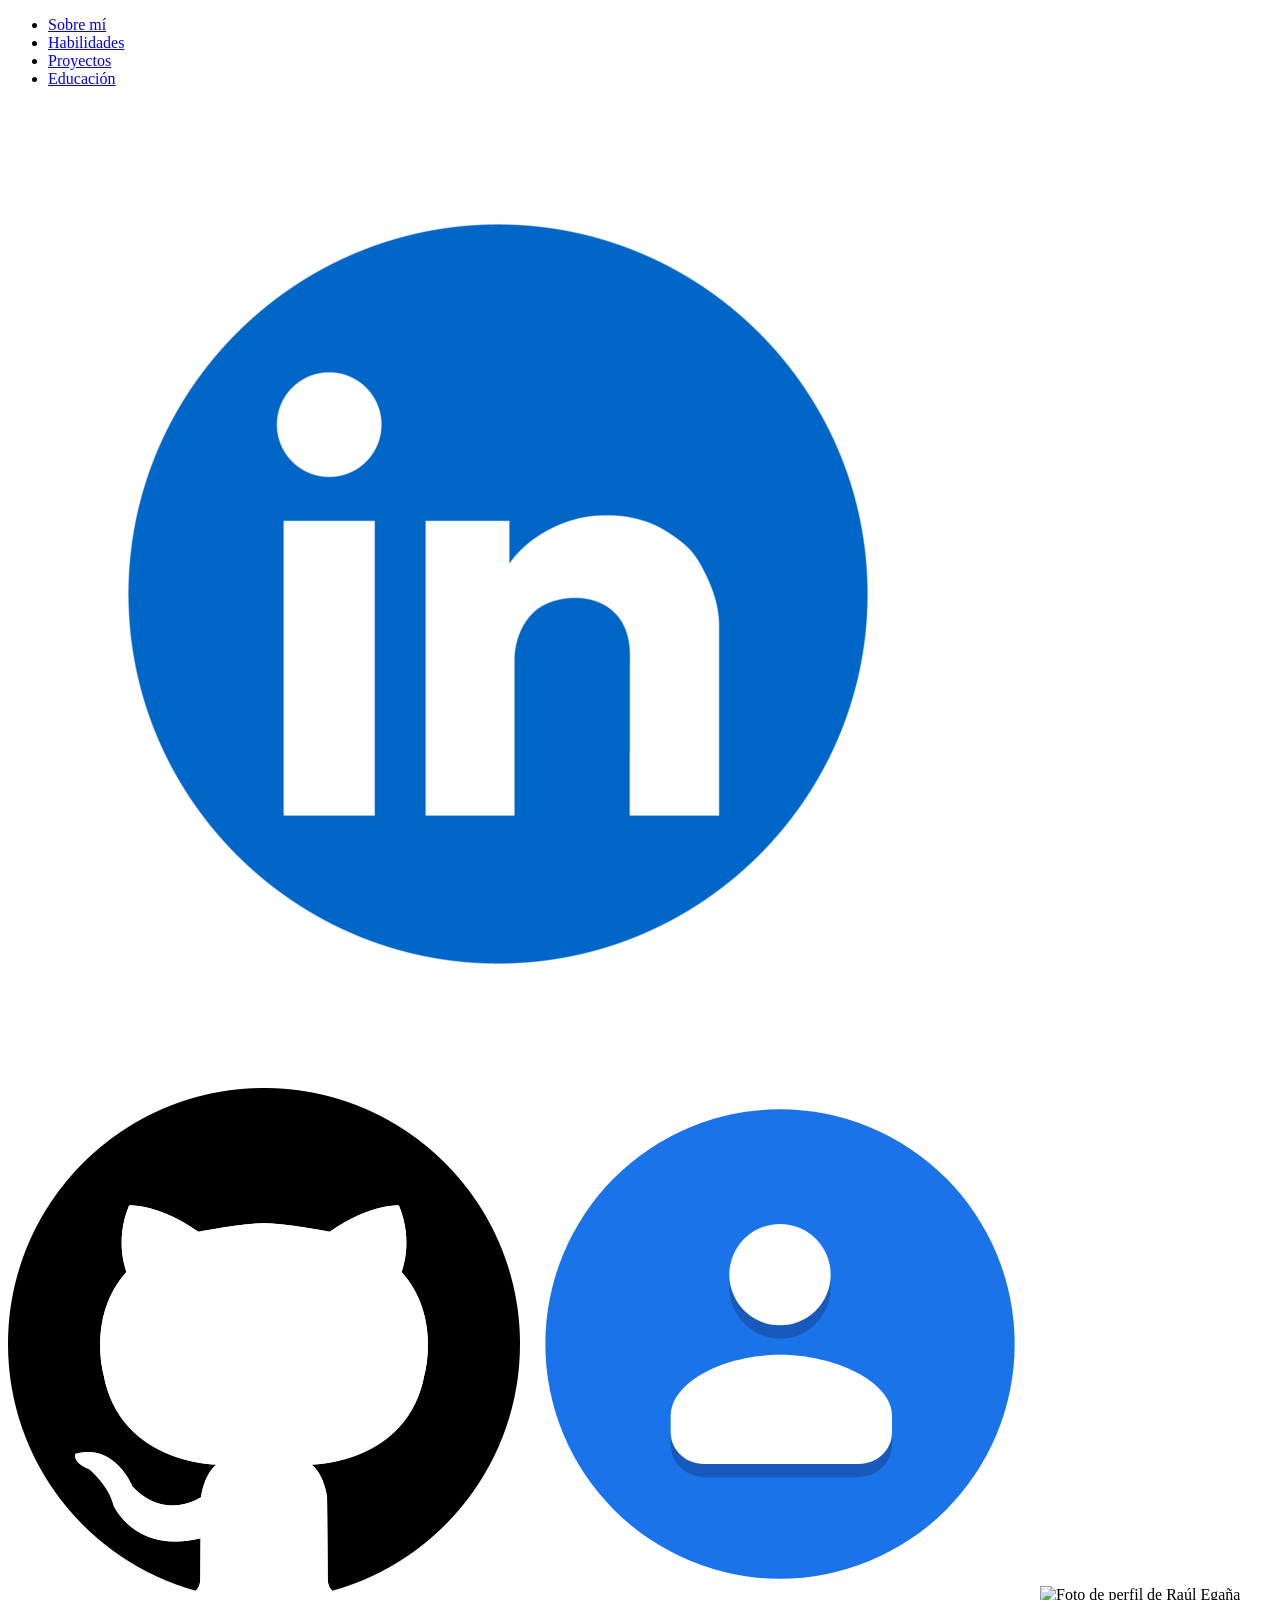
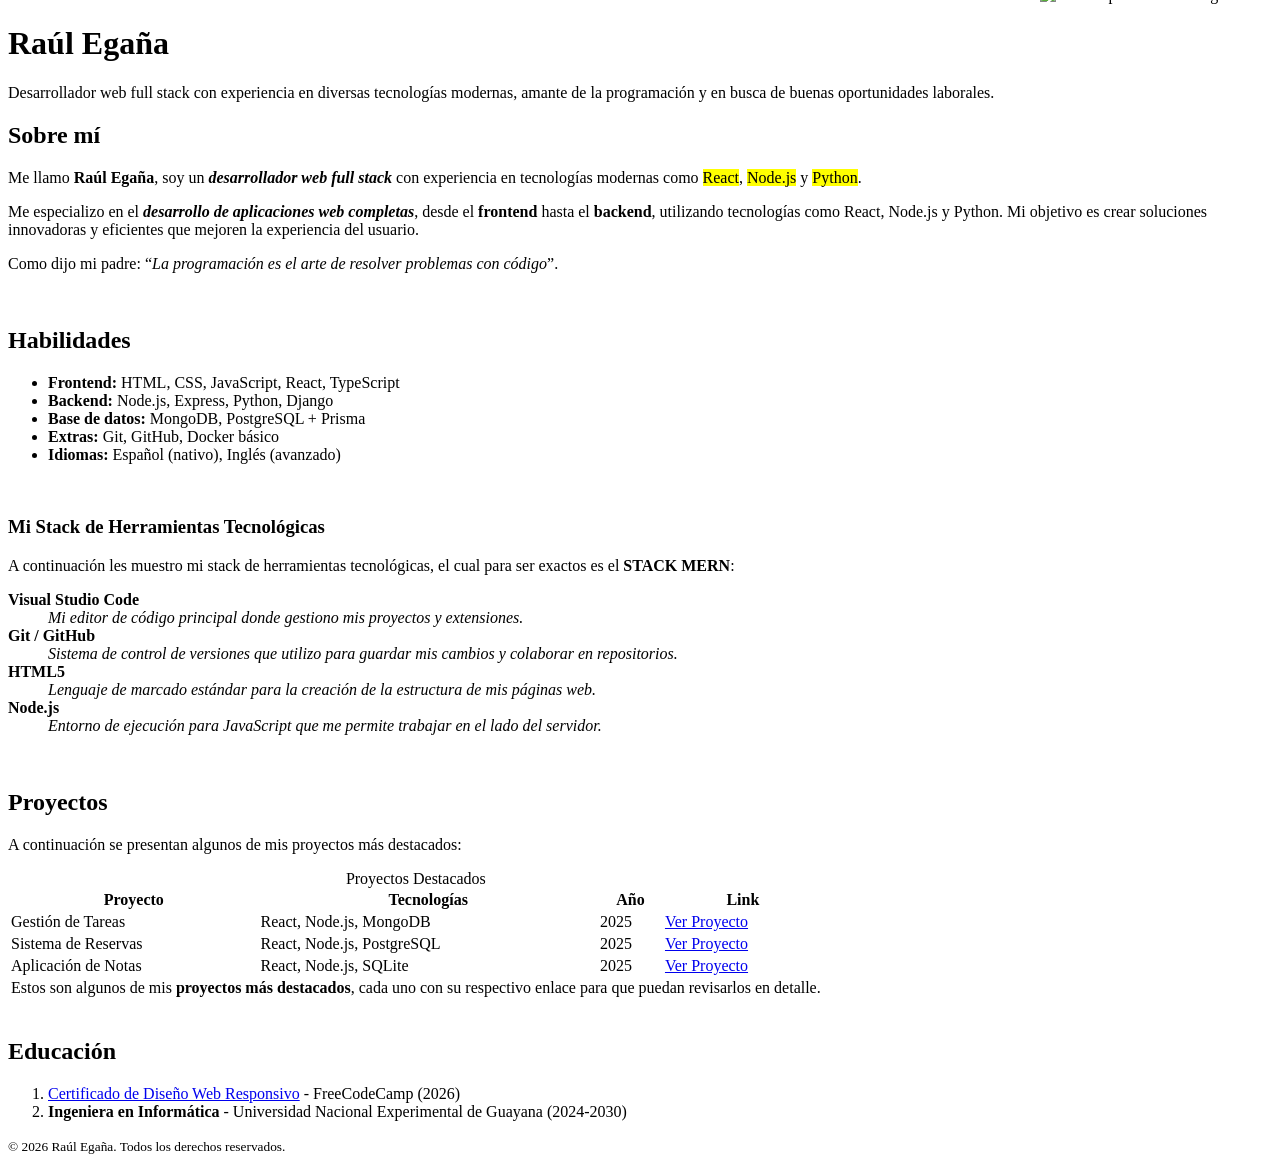
==== index.html @ 5e1590c0 "feat: agrega iconos de LinkedIn, GitHub y Contacto mas aria-labels" ====
<!DOCTYPE html>
<html lang="es">
<head>
  <meta charset="UTF-8">
  <meta name="viewport" content="width=device-width, initial-scale=1.0">
  <meta name="description" content="Currículum vitae de Raúl Egaña, desarrollador web full stack con experiencia en diversas tecnologías modernas">
  <meta name="keywords" content="Raúl Egaña, desarrollador web, full stack, React, Node.js, Python, proyectos, habilidades, educación">
  <meta name="author" content="Raúl Egaña">

  <meta property="og:title" content="Raúl Egaña - Desarrollador Web">
  <meta property="og:description" content="CV de desarrollador Full Stack">
  <meta property="og:image" content="https://tudominio.com/img/preview.jpg">
  <meta property="og:type" content="website">

  <meta name="twitter:card" content="summary_large_image">
  <meta name="twitter:title" content="Raúl Egaña - Desarrollador Web">
  <meta name="twitter:description" content="CV de Raúl Egaña, desarrollador Full Stack">
  <meta name="twitter:image" content="https://tudominio.com/img/preview.jpg">

  <link rel="icon" type="image/x-icon" href="favicon.ico">
  <link rel="icon" type="image/png" sizes="32x32" href="img/favicon-32x32.png">
  <link rel="icon" type="image/png" sizes="16x16" href="img/favicon-16x16.png">
  <link rel="apple-touch-icon" sizes="180x180" href="img/apple-touch-icon.png">
  <link rel="manifest" href="img/site.webmanifest">

  <title>Raúl Egaña - Desarrollador Full Stack | CV</title>

  <favicon href="favicon.ico" type="image/x-icon">
</head>
<body>
  <header>
    <nav>
      <ul>
        <li><a href="#sobre-mi">Sobre mí</a></li>
        <li><a href="#habilidades">Habilidades</a></li>
        <li><a href="#proyectos">Proyectos</a></li>
        <li><a href="#educacion">Educación</a></li>
      </ul>
    </nav>
    <a href="https://www.linkedin.com/in/raul-egana/" target="_blank" rel="noopener noreferrer" aria-label="Visita mi perfil de LinkedIn"><img src="img/linkedin-logo-linkedin-logo-transparent-linkedin-icon-transparent-free-free-png.png" alt=""></a>
    <a href="https://github.com/raulegana7" target="_blank" rel="noopener noreferrer" aria-label="Visita mi perfil de GitHub"><img src="img/github_logo_icon_229278.png" alt=""></a>
    <a href="contacto.html" aria-label="Contactame"><img src="img/Google_Contacts_logo.png" alt=""></a>
    <img src="https://lh3.googleusercontent.com/a/ACg8ocKXFgrxaEAFghJ_hb5OtcxeYJ_DR-HbODJYJRGWwAIdSGLKjJVAyg=s400-c" alt="Foto de perfil de Raúl Egaña" width="150" height="150">
      <h1>Raúl Egaña</h1>
        <p>Desarrollador web full stack con experiencia en diversas tecnologías modernas, amante de la programación y en busca de buenas oportunidades laborales.</p>
  </header>
  <main>
    <section id="sobre-mi">
      <h2>Sobre mí</h2>
        <p>Me llamo <strong>Raúl Egaña</strong>, soy un <em><b>desarrollador web full stack</b></em> con experiencia en tecnologías modernas como <mark>React</mark>, <mark>Node.js</mark> y <mark>Python</mark>.</p>
        <p>Me especializo en el <em><b>desarrollo de aplicaciones web completas</b></em>, desde el <strong>frontend</strong> hasta el <strong>backend</strong>, utilizando tecnologías como React, Node.js y Python. Mi objetivo es crear soluciones innovadoras y eficientes que mejoren la experiencia del usuario.</p>
        <p>Como dijo mi padre: <q><em>La programación es el arte de resolver problemas con código</em></q>.</p>
    </section>
    <br>
    <section id="habilidades">
      <h2>Habilidades</h2>
        <ul>
          <li><strong>Frontend:</strong> HTML, CSS, JavaScript, React, TypeScript</li>
          <li><strong>Backend:</strong> Node.js, Express, Python, Django</li>
          <li><strong>Base de datos:</strong> MongoDB, PostgreSQL + Prisma </li>
          <li><strong>Extras:</strong> Git, GitHub, Docker básico </li>
          <li><strong>Idiomas:</strong> Español (nativo), Inglés (avanzado)</li>
        </ul> 
    <br>
        <h3>Mi Stack de Herramientas Tecnológicas</h3>
          <p>A continuación les muestro mi stack de herramientas tecnológicas, el cual para ser exactos es el <strong>STACK MERN</strong>:</p>
            <dl>
              <dt><strong>Visual Studio Code</strong></dt>
              <dd><em>Mi editor de código principal donde gestiono mis proyectos y extensiones.</em></dd>

              <dt><strong>Git / GitHub</strong></dt>
              <dd><em>Sistema de control de versiones que utilizo para guardar mis cambios y colaborar en repositorios.</em></dd>

              <dt><strong>HTML5</strong></dt>
              <dd><em>Lenguaje de marcado estándar para la creación de la estructura de mis páginas web.</em></dd>

              <dt><strong>Node.js</strong></dt>
              <dd><em>Entorno de ejecución para JavaScript que me permite trabajar en el lado del servidor.</em></dd>
            </dl>
    </section>
    <br>
    <section id="proyectos">
      <h2>Proyectos</h2>
        <p>A continuación se presentan algunos de mis proyectos más destacados:</p>
          <table> 
            <caption>Proyectos Destacados</caption>
            <thead>
              <tr>
                <th scope="col"><strong>Proyecto</strong></th>
                <th scope="col"><strong>Tecnologías</strong></th>
                <th scope="col"><strong>Año</strong></th>
                <th scope="col"><strong>Link</strong></th>
              </tr>
            </thead>
            <tbody>
              <tr>
                <td>Gestión de Tareas</td>
                <td>React, Node.js, MongoDB</td>
                <td>2025</td>
                <td><a href="https://github.com/raulegana/Proyecto-1" target="_blank" rel="noopener noreferrer">Ver Proyecto</a></td>
              </tr>
              <tr>
                <td>Sistema de Reservas</td>
                <td>React, Node.js, PostgreSQL</td>
                <td>2025</td>
                <td><a href="https://github.com/raulegana/Proyecto-2" target="_blank" rel="noopener noreferrer">Ver Proyecto</a></td>
              </tr>
              <tr>
                <td>Aplicación de Notas</td>
                <td>React, Node.js, SQLite</td>
                <td>2025</td>
                <td><a href="https://github.com/raulegana/Proyecto-3" target="_blank" rel="noopener noreferrer">Ver Proyecto</a></td>
              </tr>
            </tbody>
            <tfoot>
              <tr>
                <td colspan="4">Estos son algunos de mis <strong>proyectos más destacados</strong>, cada uno con su respectivo enlace para que puedan revisarlos en detalle.</td>
              </tr>
            </tfoot>
          </table>
    </section>
    <br>
    <section id="educacion">
    <h2>Educación</h2>
      <ol>
        <li><a href="https://www.freecodecamp.org/learn/responsive-web-design-v9/#quiz-basic-html" target="_blank" rel="noopener noreferrer" title="Certificado de Diseño Web Responsivo">Certificado de Diseño Web Responsivo</a> - FreeCodeCamp (2026)</li>
        <li><strong>Ingeniera en Informática</strong> - Universidad Nacional Experimental de Guayana (2024-2030)</li>
      </ol>
    </section>
  </main>
  <footer>
    <p>
      <small>&copy; <time datatime="2026">2026</time> Raúl Egaña. Todos los derechos reservados.</small>
    </p>
  </footer>
</body>
</html>
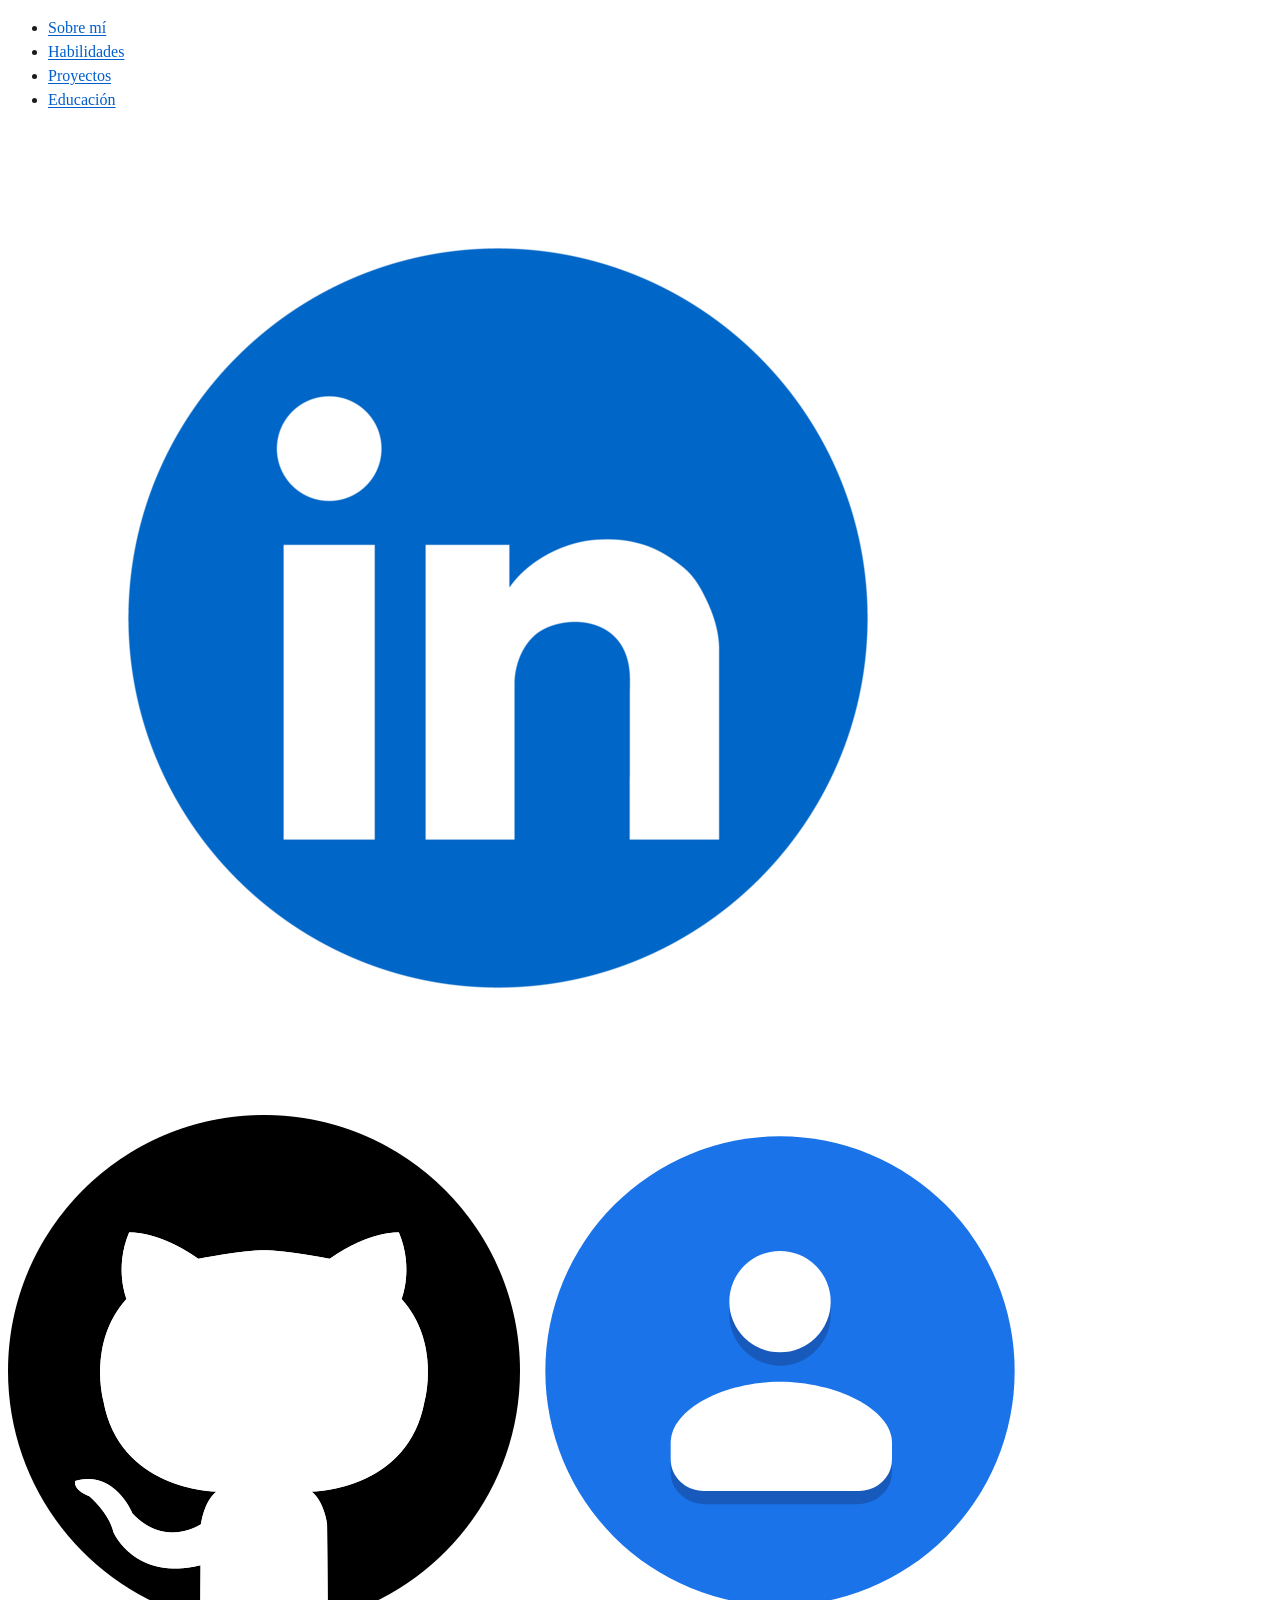
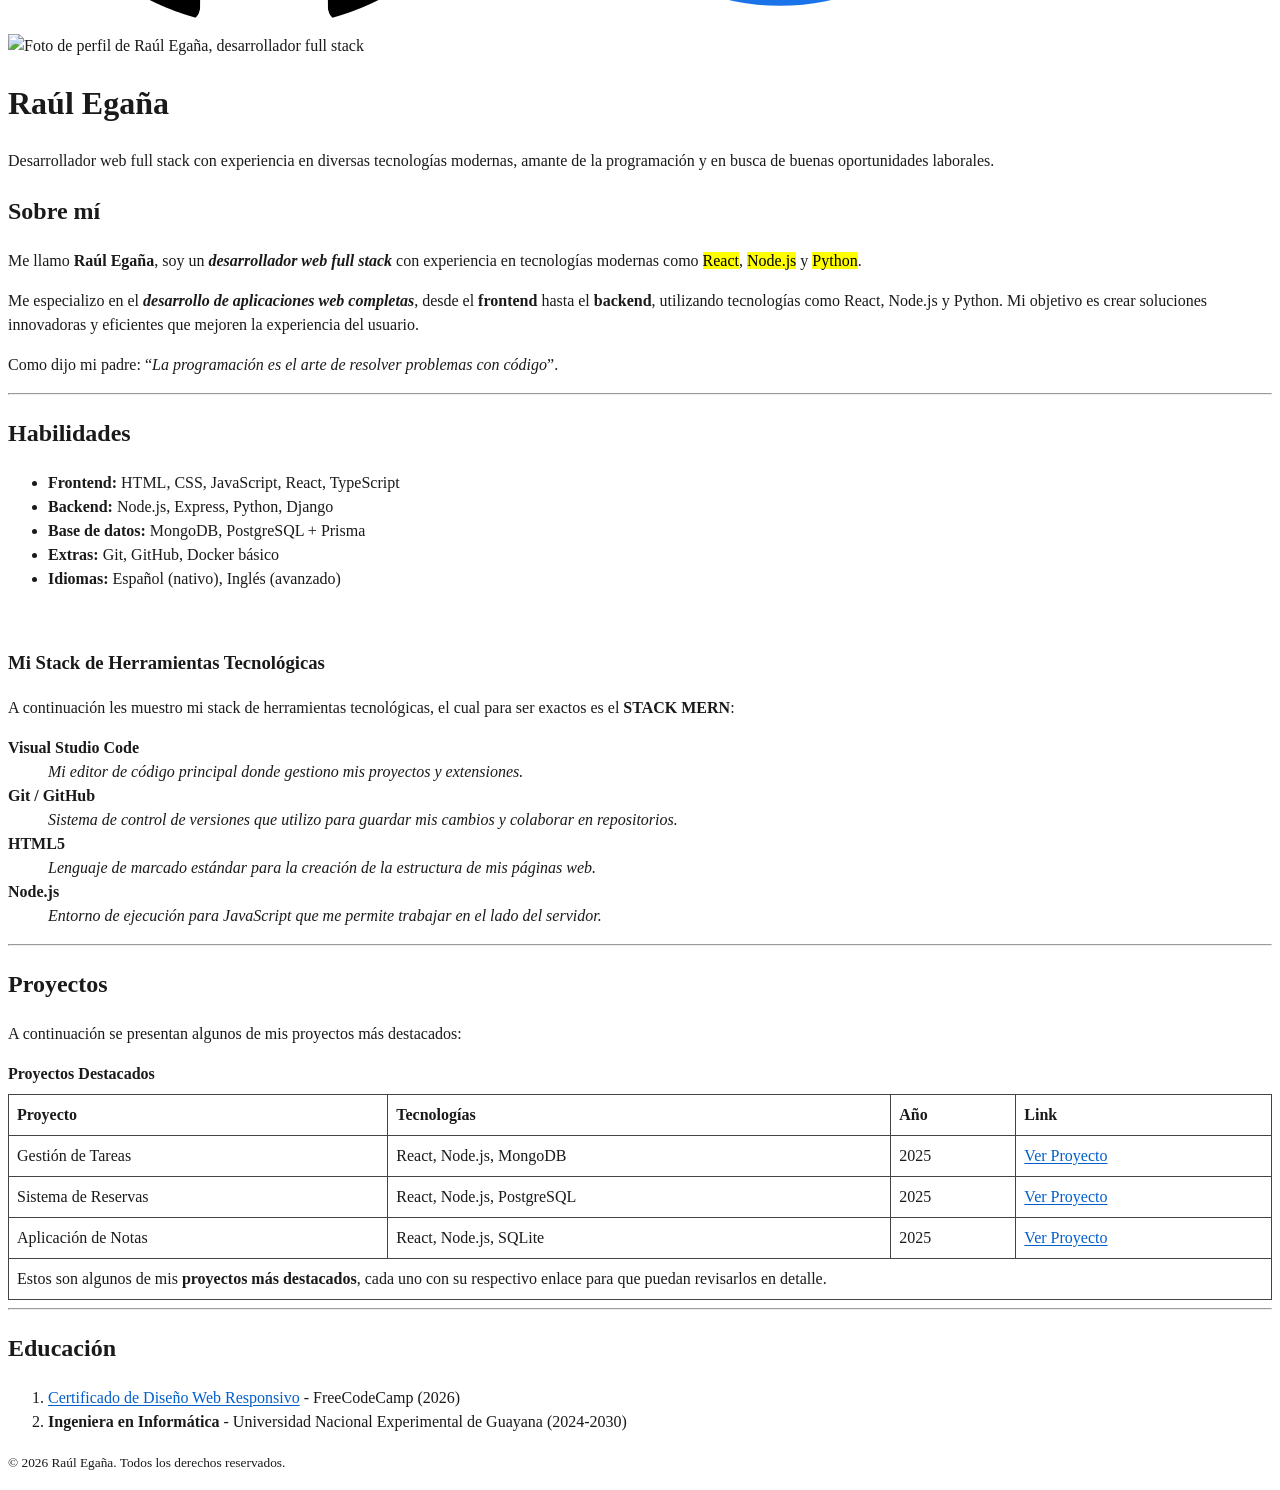
==== commit 11d7ec1f: "fix: Reestructura el index.html para accesibilidad (a11y=100 y SEO=100)" ====
--- a/index.html
+++ b/index.html
@@ -25,11 +25,88 @@
 
   <title>Raúl Egaña - Desarrollador Full Stack | CV</title>
 
-  <favicon href="favicon.ico" type="image/x-icon">
+  <style>
+    /* Skip link - invisible hasta que recibe focus */
+    .skip-link {
+      position: absolute;
+      top: -40px;
+      left: 0;
+      background: #005fcc;
+      color: white;
+      padding: 8px 16px;
+      text-decoration: none;
+      border-radius: 0 0 4px 4px;
+      z-index: 9999;
+      transition: top 0.2s;
+    }
+    
+    .skip-link:focus {
+      top: 0;
+      outline: 3px solid #ffbf47;
+    }
+    
+    /* ✅ Focus visible para todos los elementos interactivos */
+    a:focus-visible,
+    button:focus-visible,
+    [tabindex]:focus-visible {
+      outline: 3px solid #005fcc;
+      outline-offset: 3px;
+      border-radius: 2px;
+    }
+    
+    /* ✅ Mejorar contraste de texto (asumiendo fondo blanco) */
+    body {
+      color: #1a1a1a; /* Casi negro - mejor contraste */
+      line-height: 1.5;
+    }
+    
+    /* ✅ Los enlaces deben tener buen contraste */
+    a {
+      color: #005fcc; /* Azul con buen contraste (cumple AAA) */
+      text-decoration: underline;
+      text-underline-offset: 2px;
+    }
+    
+    a:hover {
+      color: #003d8c;
+    }
+    
+    /* ✅ Hacer que el focus en imágenes link sea visible */
+    a:focus-visible img {
+      outline: 3px solid #005fcc;
+      outline-offset: 2px;
+      border-radius: 4px;
+    }
+    
+    /* ✅ Mejorar legibilidad de la tabla */
+    table {
+      border-collapse: collapse;
+      width: 100%;
+    }
+    
+    th, td {
+      border: 1px solid #444;
+      padding: 8px;
+      text-align: left;
+    }
+    
+    caption {
+      font-weight: bold;
+      margin-bottom: 8px;
+      text-align: left;
+    }
+    
+    /* ✅ Mensajes de estado (para el footer) */
+    [role="status"] {
+      padding: 8px;
+      border-radius: 4px;
+    }
+  </style>
 </head>
 <body>
+  <a href="#main-content" class="skip-link">Saltar al contenido principal</a>
   <header>
-    <nav>
+    <nav aria-label="Menú principal">
       <ul>
         <li><a href="#sobre-mi">Sobre mí</a></li>
         <li><a href="#habilidades">Habilidades</a></li>
@@ -37,23 +114,25 @@
         <li><a href="#educacion">Educación</a></li>
       </ul>
     </nav>
-    <a href="https://www.linkedin.com/in/raul-egana/" target="_blank" rel="noopener noreferrer" aria-label="Visita mi perfil de LinkedIn"><img src="img/linkedin-logo-linkedin-logo-transparent-linkedin-icon-transparent-free-free-png.png" alt=""></a>
-    <a href="https://github.com/raulegana7" target="_blank" rel="noopener noreferrer" aria-label="Visita mi perfil de GitHub"><img src="img/github_logo_icon_229278.png" alt=""></a>
-    <a href="contacto.html" aria-label="Contactame"><img src="img/Google_Contacts_logo.png" alt=""></a>
-    <img src="https://lh3.googleusercontent.com/a/ACg8ocKXFgrxaEAFghJ_hb5OtcxeYJ_DR-HbODJYJRGWwAIdSGLKjJVAyg=s400-c" alt="Foto de perfil de Raúl Egaña" width="150" height="150">
+    <a href="https://www.linkedin.com/in/raul-egana/" target="_blank" rel="noopener noreferrer" aria-label="Visita mi perfil de LinkedIn"><img src="img/linkedin-logo-linkedin-logo-transparent-linkedin-icon-transparent-free-free-png.png" alt="" aria-hidden="true"></a>
+    <a href="https://github.com/raulegana7" target="_blank" rel="noopener noreferrer" aria-label="Visita mi perfil de GitHub"><img src="img/github_logo_icon_229278.png" alt="" aria-hidden="true"></a>
+    <a href="contacto.html" aria-label="Contactame"><img src="img/Google_Contacts_logo.png" alt="" aria-hidden="true"></a>
+    <img src="https://lh3.googleusercontent.com/a/ACg8ocKXFgrxaEAFghJ_hb5OtcxeYJ_DR-HbODJYJRGWwAIdSGLKjJVAyg=s400-c" alt="Foto de perfil de Raúl Egaña, desarrollador full stack" width="150" height="150">
       <h1>Raúl Egaña</h1>
         <p>Desarrollador web full stack con experiencia en diversas tecnologías modernas, amante de la programación y en busca de buenas oportunidades laborales.</p>
   </header>
   <main>
-    <section id="sobre-mi">
-      <h2>Sobre mí</h2>
+    <section id="sobre-mi" aria-labelledby="sobre-mi-titulo">
+      <h2 id="sobre-mi-titulo">Sobre mí</h2>
         <p>Me llamo <strong>Raúl Egaña</strong>, soy un <em><b>desarrollador web full stack</b></em> con experiencia en tecnologías modernas como <mark>React</mark>, <mark>Node.js</mark> y <mark>Python</mark>.</p>
         <p>Me especializo en el <em><b>desarrollo de aplicaciones web completas</b></em>, desde el <strong>frontend</strong> hasta el <strong>backend</strong>, utilizando tecnologías como React, Node.js y Python. Mi objetivo es crear soluciones innovadoras y eficientes que mejoren la experiencia del usuario.</p>
         <p>Como dijo mi padre: <q><em>La programación es el arte de resolver problemas con código</em></q>.</p>
     </section>
-    <br>
-    <section id="habilidades">
-      <h2>Habilidades</h2>
+
+    <hr class="separator" aria-hidden="true">
+    
+    <section id="habilidades" aria-labelledby="habilidades-titulo">
+      <h2 id="habilidades-titulo">Habilidades</h2>
         <ul>
           <li><strong>Frontend:</strong> HTML, CSS, JavaScript, React, TypeScript</li>
           <li><strong>Backend:</strong> Node.js, Express, Python, Django</li>
@@ -62,9 +141,9 @@
           <li><strong>Idiomas:</strong> Español (nativo), Inglés (avanzado)</li>
         </ul> 
     <br>
-        <h3>Mi Stack de Herramientas Tecnológicas</h3>
+        <h3 id="stack-titulo">Mi Stack de Herramientas Tecnológicas</h3>
           <p>A continuación les muestro mi stack de herramientas tecnológicas, el cual para ser exactos es el <strong>STACK MERN</strong>:</p>
-            <dl>
+            <dl aria-labelledby="stack-titulo">
               <dt><strong>Visual Studio Code</strong></dt>
               <dd><em>Mi editor de código principal donde gestiono mis proyectos y extensiones.</em></dd>
 
@@ -78,9 +157,11 @@
               <dd><em>Entorno de ejecución para JavaScript que me permite trabajar en el lado del servidor.</em></dd>
             </dl>
     </section>
-    <br>
-    <section id="proyectos">
-      <h2>Proyectos</h2>
+
+    <hr class="separator" aria-hidden="true">
+
+    <section id="proyectos" aria-labelledby="proyectos-titulo">
+      <h2 id="proyectos-titulo">Proyectos</h2>
         <p>A continuación se presentan algunos de mis proyectos más destacados:</p>
           <table> 
             <caption>Proyectos Destacados</caption>
@@ -119,18 +200,20 @@
             </tfoot>
           </table>
     </section>
-    <br>
-    <section id="educacion">
-    <h2>Educación</h2>
+
+    <hr class="separator" aria-hidden="true">
+
+    <section id="educacion" aria-labelledby="educacion-titulo">
+      <h2 id="educacion-titulo">Educación</h2>
       <ol>
         <li><a href="https://www.freecodecamp.org/learn/responsive-web-design-v9/#quiz-basic-html" target="_blank" rel="noopener noreferrer" title="Certificado de Diseño Web Responsivo">Certificado de Diseño Web Responsivo</a> - FreeCodeCamp (2026)</li>
         <li><strong>Ingeniera en Informática</strong> - Universidad Nacional Experimental de Guayana (2024-2030)</li>
       </ol>
     </section>
   </main>
-  <footer>
+  <footer role="contentinfo">
     <p>
-      <small>&copy; <time datatime="2026">2026</time> Raúl Egaña. Todos los derechos reservados.</small>
+      <small>&copy; <time datetime="2026">2026</time> Raúl Egaña. Todos los derechos reservados.</small>
     </p>
   </footer>
 </body>
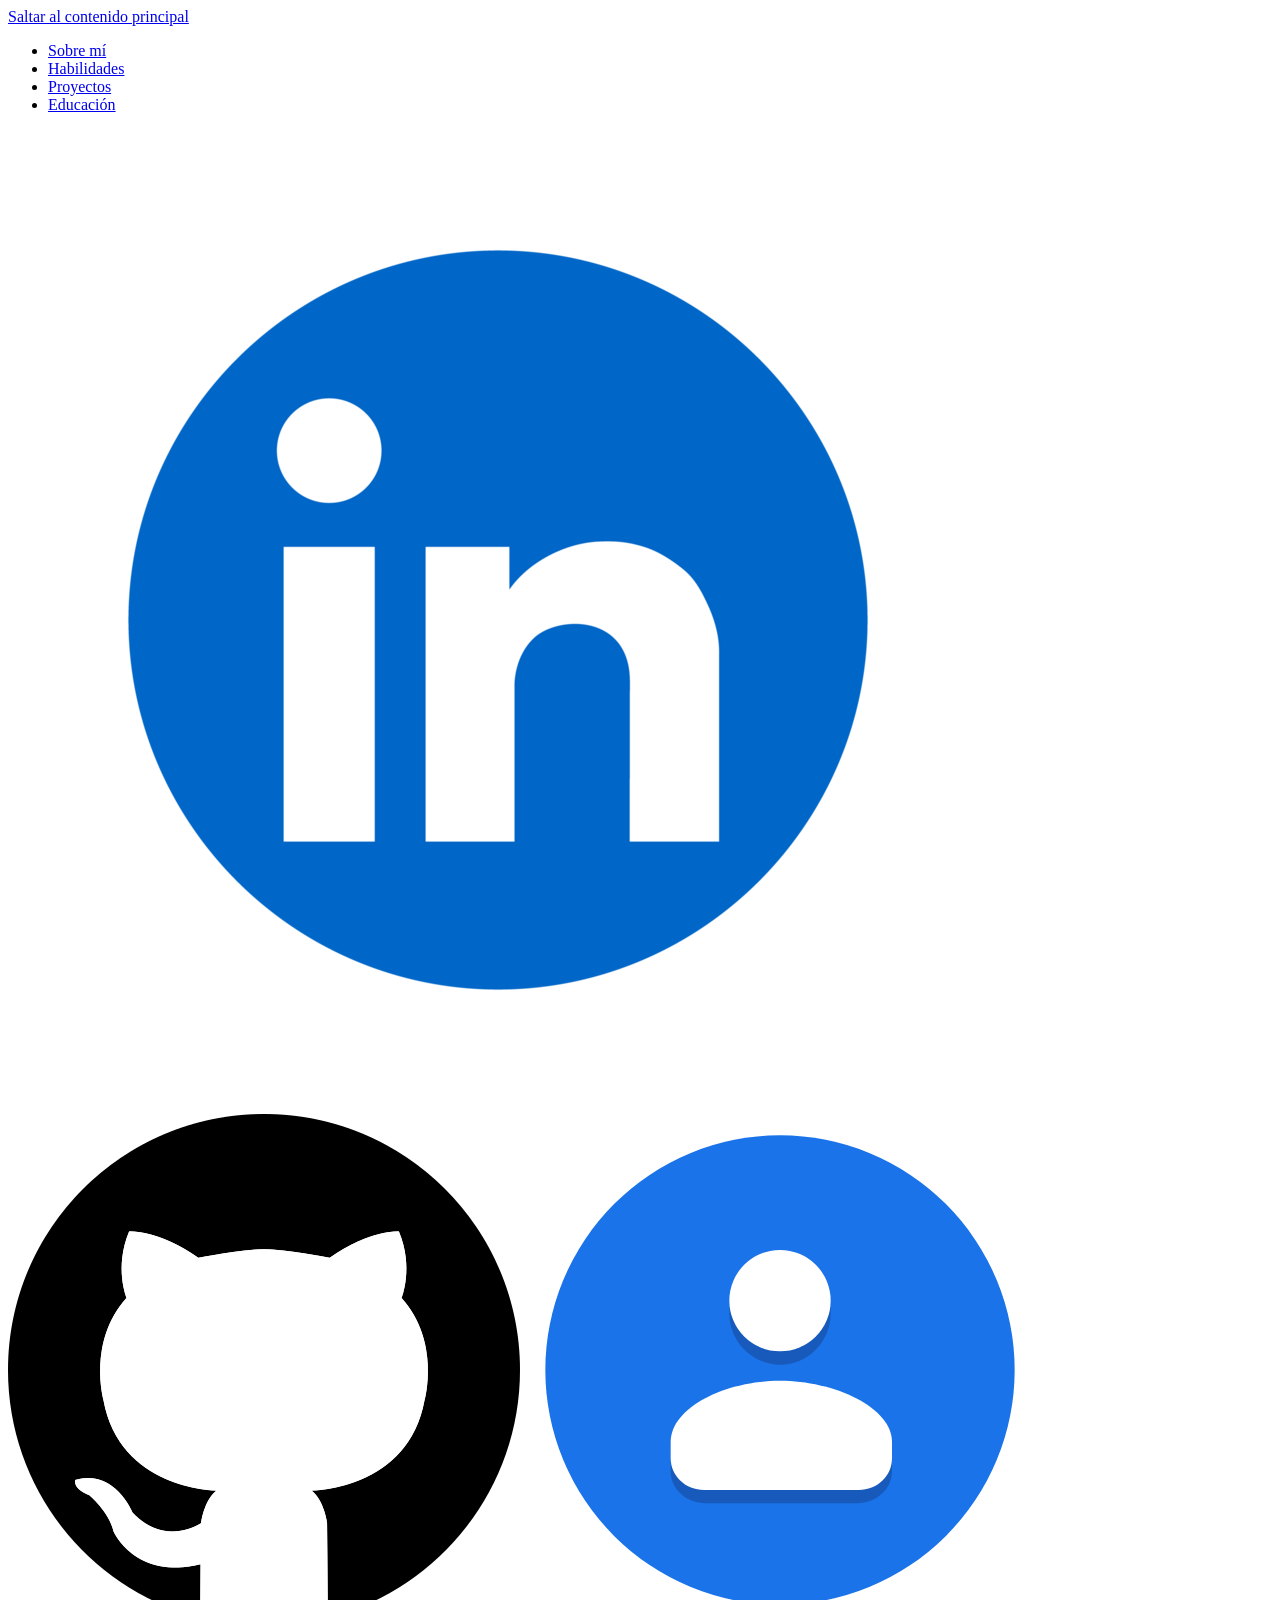
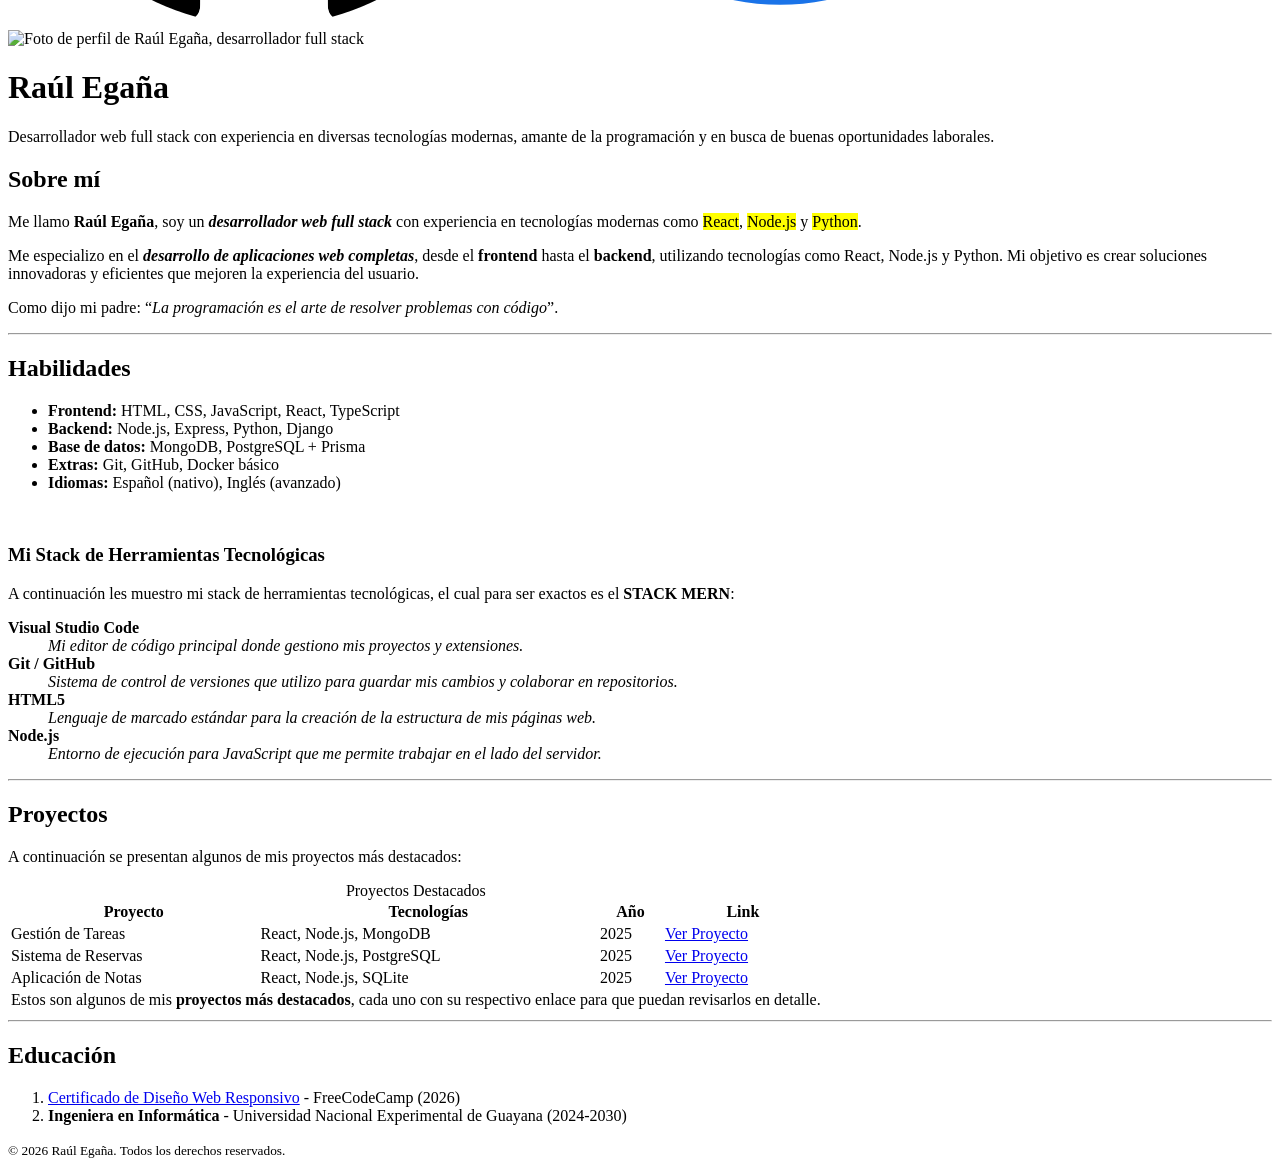
==== commit 196b7c88: "fix: Elimina el style de prueba para el skip_link" ====
--- a/index.html
+++ b/index.html
@@ -24,84 +24,6 @@
   <link rel="manifest" href="img/site.webmanifest">
 
   <title>Raúl Egaña - Desarrollador Full Stack | CV</title>
-
-  <style>
-    /* Skip link - invisible hasta que recibe focus */
-    .skip-link {
-      position: absolute;
-      top: -40px;
-      left: 0;
-      background: #005fcc;
-      color: white;
-      padding: 8px 16px;
-      text-decoration: none;
-      border-radius: 0 0 4px 4px;
-      z-index: 9999;
-      transition: top 0.2s;
-    }
-    
-    .skip-link:focus {
-      top: 0;
-      outline: 3px solid #ffbf47;
-    }
-    
-    /* ✅ Focus visible para todos los elementos interactivos */
-    a:focus-visible,
-    button:focus-visible,
-    [tabindex]:focus-visible {
-      outline: 3px solid #005fcc;
-      outline-offset: 3px;
-      border-radius: 2px;
-    }
-    
-    /* ✅ Mejorar contraste de texto (asumiendo fondo blanco) */
-    body {
-      color: #1a1a1a; /* Casi negro - mejor contraste */
-      line-height: 1.5;
-    }
-    
-    /* ✅ Los enlaces deben tener buen contraste */
-    a {
-      color: #005fcc; /* Azul con buen contraste (cumple AAA) */
-      text-decoration: underline;
-      text-underline-offset: 2px;
-    }
-    
-    a:hover {
-      color: #003d8c;
-    }
-    
-    /* ✅ Hacer que el focus en imágenes link sea visible */
-    a:focus-visible img {
-      outline: 3px solid #005fcc;
-      outline-offset: 2px;
-      border-radius: 4px;
-    }
-    
-    /* ✅ Mejorar legibilidad de la tabla */
-    table {
-      border-collapse: collapse;
-      width: 100%;
-    }
-    
-    th, td {
-      border: 1px solid #444;
-      padding: 8px;
-      text-align: left;
-    }
-    
-    caption {
-      font-weight: bold;
-      margin-bottom: 8px;
-      text-align: left;
-    }
-    
-    /* ✅ Mensajes de estado (para el footer) */
-    [role="status"] {
-      padding: 8px;
-      border-radius: 4px;
-    }
-  </style>
 </head>
 <body>
   <a href="#main-content" class="skip-link">Saltar al contenido principal</a>
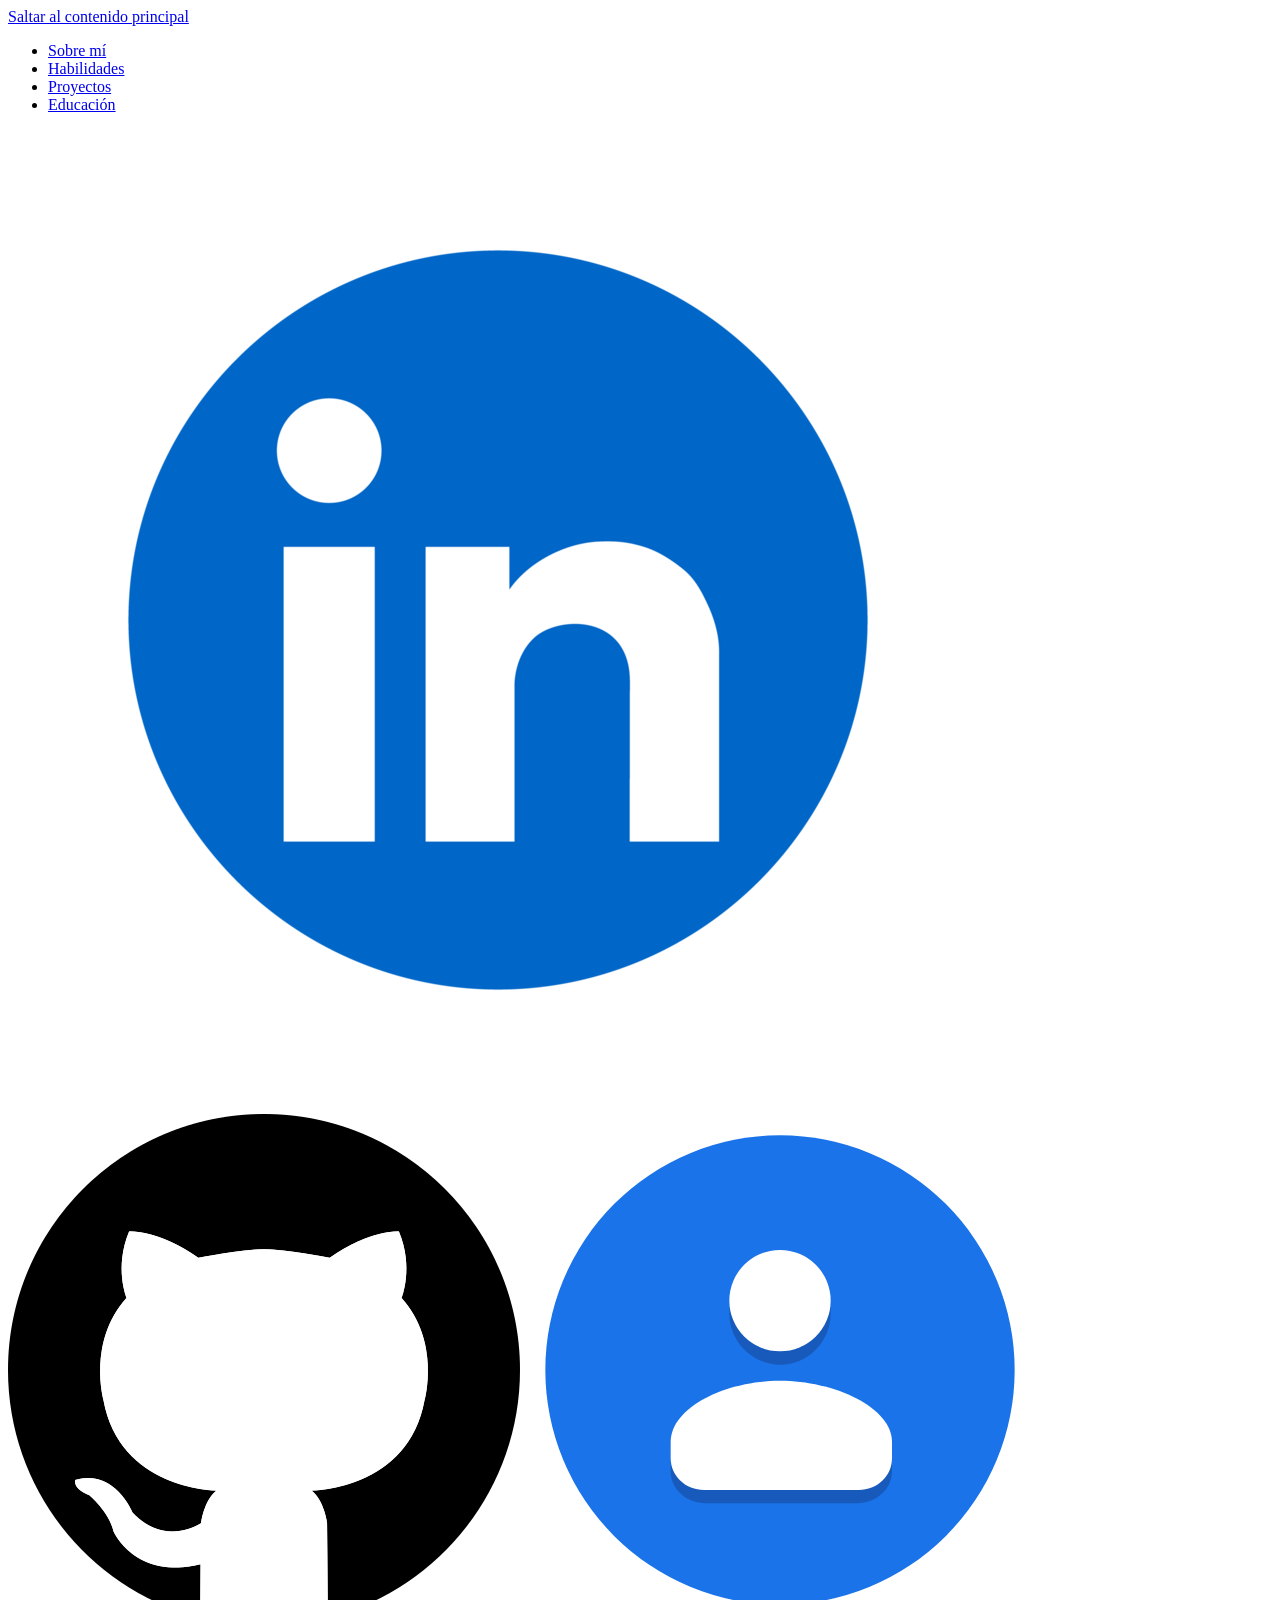
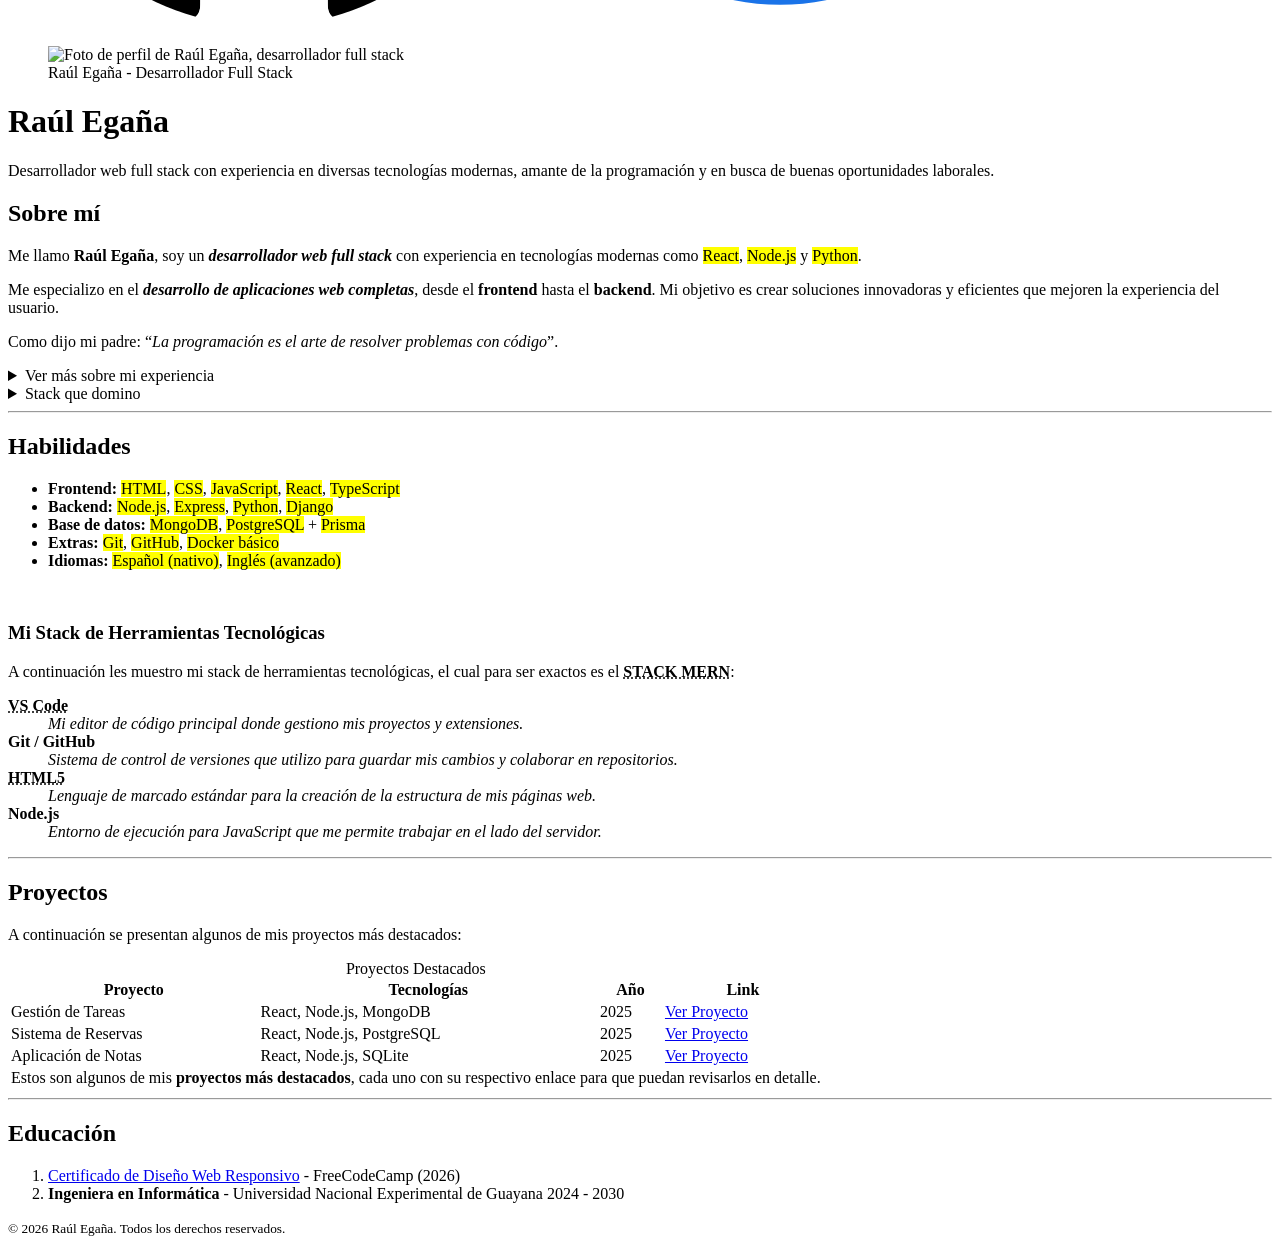
==== commit 7f7ff76a: "feat: agrega elementos HTML avanzados al CV" ====
--- a/index.html
+++ b/index.html
@@ -39,16 +39,31 @@
     <a href="https://www.linkedin.com/in/raul-egana/" target="_blank" rel="noopener noreferrer" aria-label="Visita mi perfil de LinkedIn"><img src="img/linkedin-logo-linkedin-logo-transparent-linkedin-icon-transparent-free-free-png.png" alt="" aria-hidden="true"></a>
     <a href="https://github.com/raulegana7" target="_blank" rel="noopener noreferrer" aria-label="Visita mi perfil de GitHub"><img src="img/github_logo_icon_229278.png" alt="" aria-hidden="true"></a>
     <a href="contacto.html" aria-label="Contactame"><img src="img/Google_Contacts_logo.png" alt="" aria-hidden="true"></a>
-    <img src="https://lh3.googleusercontent.com/a/ACg8ocKXFgrxaEAFghJ_hb5OtcxeYJ_DR-HbODJYJRGWwAIdSGLKjJVAyg=s400-c" alt="Foto de perfil de Raúl Egaña, desarrollador full stack" width="150" height="150">
+      <figure>
+        <img src="https://lh3.googleusercontent.com/a/ACg8ocKXFgrxaEAFghJ_hb5OtcxeYJ_DR-HbODJYJRGWwAIdSGLKjJVAyg=s400-c" alt="Foto de perfil de Raúl Egaña, desarrollador full stack" width="150" height="150">
+        <figcaption>Raúl Egaña - Desarrollador Full Stack</figcaption>
+      </figure>
       <h1>Raúl Egaña</h1>
         <p>Desarrollador web full stack con experiencia en diversas tecnologías modernas, amante de la programación y en busca de buenas oportunidades laborales.</p>
   </header>
   <main>
     <section id="sobre-mi" aria-labelledby="sobre-mi-titulo">
       <h2 id="sobre-mi-titulo">Sobre mí</h2>
-        <p>Me llamo <strong>Raúl Egaña</strong>, soy un <em><b>desarrollador web full stack</b></em> con experiencia en tecnologías modernas como <mark>React</mark>, <mark>Node.js</mark> y <mark>Python</mark>.</p>
-        <p>Me especializo en el <em><b>desarrollo de aplicaciones web completas</b></em>, desde el <strong>frontend</strong> hasta el <strong>backend</strong>, utilizando tecnologías como React, Node.js y Python. Mi objetivo es crear soluciones innovadoras y eficientes que mejoren la experiencia del usuario.</p>
+        <p>Me llamo <strong>Raúl Egaña</strong>, soy un <em><strong>desarrollador web full stack</strong></em> con experiencia en tecnologías modernas como <mark>React</mark>, <mark>Node.js</mark> y <mark>Python</mark>.</p>
+        <p>Me especializo en el <em><strong>desarrollo de aplicaciones web completas</strong></em>, desde el <strong>frontend</strong> hasta el <strong>backend</strong>. Mi objetivo es crear soluciones innovadoras y eficientes que mejoren la experiencia del usuario.</p>
         <p>Como dijo mi padre: <q><em>La programación es el arte de resolver problemas con código</em></q>.</p>
+          <details>
+            <summary>Ver más sobre mi experiencia</summary>
+            <p>
+              He trabajado en proyectos de e-commerce, sistemas de gestión, 
+              y aplicaciones SaaS. Me apasiona crear interfaces intuitivas 
+              y APIs robustas.
+            </p>
+          </details>
+          <details>
+            <summary>Stack que domino</summary>
+            <p>Actualmente domino el stack <abbr title="MongoDB, Express.js, React, Node.js">MERN</abbr> (MongoDB, Express.js, React, Node.js) y tengo conocimientos en Python y Django.</p>
+          </details>
     </section>
 
     <hr class="separator" aria-hidden="true">
@@ -56,23 +71,23 @@
     <section id="habilidades" aria-labelledby="habilidades-titulo">
       <h2 id="habilidades-titulo">Habilidades</h2>
         <ul>
-          <li><strong>Frontend:</strong> HTML, CSS, JavaScript, React, TypeScript</li>
-          <li><strong>Backend:</strong> Node.js, Express, Python, Django</li>
-          <li><strong>Base de datos:</strong> MongoDB, PostgreSQL + Prisma </li>
-          <li><strong>Extras:</strong> Git, GitHub, Docker básico </li>
-          <li><strong>Idiomas:</strong> Español (nativo), Inglés (avanzado)</li>
+          <li><strong>Frontend:</strong> <mark>HTML</mark>, <mark>CSS</mark>, <mark>JavaScript</mark>, <mark>React</mark>, <mark>TypeScript</mark></li>
+          <li><strong>Backend:</strong> <mark>Node.js</mark>, <mark>Express</mark>, <mark>Python</mark>, <mark>Django</mark></li>
+          <li><strong>Base de datos:</strong> <mark>MongoDB</mark>, <mark>PostgreSQL</mark> + <mark>Prisma</mark></li>
+          <li><strong>Extras:</strong> <mark>Git</mark>, <mark>GitHub</mark>, <mark>Docker básico</mark></li>
+          <li><strong>Idiomas:</strong>  <mark>Español (nativo)</mark>, <mark>Inglés (avanzado)</mark></li>
         </ul> 
     <br>
         <h3 id="stack-titulo">Mi Stack de Herramientas Tecnológicas</h3>
-          <p>A continuación les muestro mi stack de herramientas tecnológicas, el cual para ser exactos es el <strong>STACK MERN</strong>:</p>
+          <p>A continuación les muestro mi stack de herramientas tecnológicas, el cual para ser exactos es el <strong><abbr title="MongoDB, Express.js, React, Node.js">STACK MERN</abbr></strong>:</p>
             <dl aria-labelledby="stack-titulo">
-              <dt><strong>Visual Studio Code</strong></dt>
+              <dt><strong><abbr title="Visual Studio Code">VS Code</abbr></strong></dt>
               <dd><em>Mi editor de código principal donde gestiono mis proyectos y extensiones.</em></dd>
 
               <dt><strong>Git / GitHub</strong></dt>
               <dd><em>Sistema de control de versiones que utilizo para guardar mis cambios y colaborar en repositorios.</em></dd>
 
-              <dt><strong>HTML5</strong></dt>
+              <dt><strong><abbr title="Hypertext Markup Language 5">HTML5</abbr></strong></dt>
               <dd><em>Lenguaje de marcado estándar para la creación de la estructura de mis páginas web.</em></dd>
 
               <dt><strong>Node.js</strong></dt>
@@ -99,19 +114,19 @@
               <tr>
                 <td>Gestión de Tareas</td>
                 <td>React, Node.js, MongoDB</td>
-                <td>2025</td>
+                <td><time datetime="2025">2025</time></td>
                 <td><a href="https://github.com/raulegana/Proyecto-1" target="_blank" rel="noopener noreferrer">Ver Proyecto</a></td>
               </tr>
               <tr>
                 <td>Sistema de Reservas</td>
                 <td>React, Node.js, PostgreSQL</td>
-                <td>2025</td>
+                <td><time datetime="2025">2025</time></td>
                 <td><a href="https://github.com/raulegana/Proyecto-2" target="_blank" rel="noopener noreferrer">Ver Proyecto</a></td>
               </tr>
               <tr>
                 <td>Aplicación de Notas</td>
                 <td>React, Node.js, SQLite</td>
-                <td>2025</td>
+                <td><time datetime="2025">2025</time></td>
                 <td><a href="https://github.com/raulegana/Proyecto-3" target="_blank" rel="noopener noreferrer">Ver Proyecto</a></td>
               </tr>
             </tbody>
@@ -129,7 +144,7 @@
       <h2 id="educacion-titulo">Educación</h2>
       <ol>
         <li><a href="https://www.freecodecamp.org/learn/responsive-web-design-v9/#quiz-basic-html" target="_blank" rel="noopener noreferrer" title="Certificado de Diseño Web Responsivo">Certificado de Diseño Web Responsivo</a> - FreeCodeCamp (2026)</li>
-        <li><strong>Ingeniera en Informática</strong> - Universidad Nacional Experimental de Guayana (2024-2030)</li>
+        <li><strong>Ingeniera en Informática</strong> - Universidad Nacional Experimental de Guayana <time datetime="2024">2024</time> - <time datetime="2030">2030</time></li>
       </ol>
     </section>
   </main>
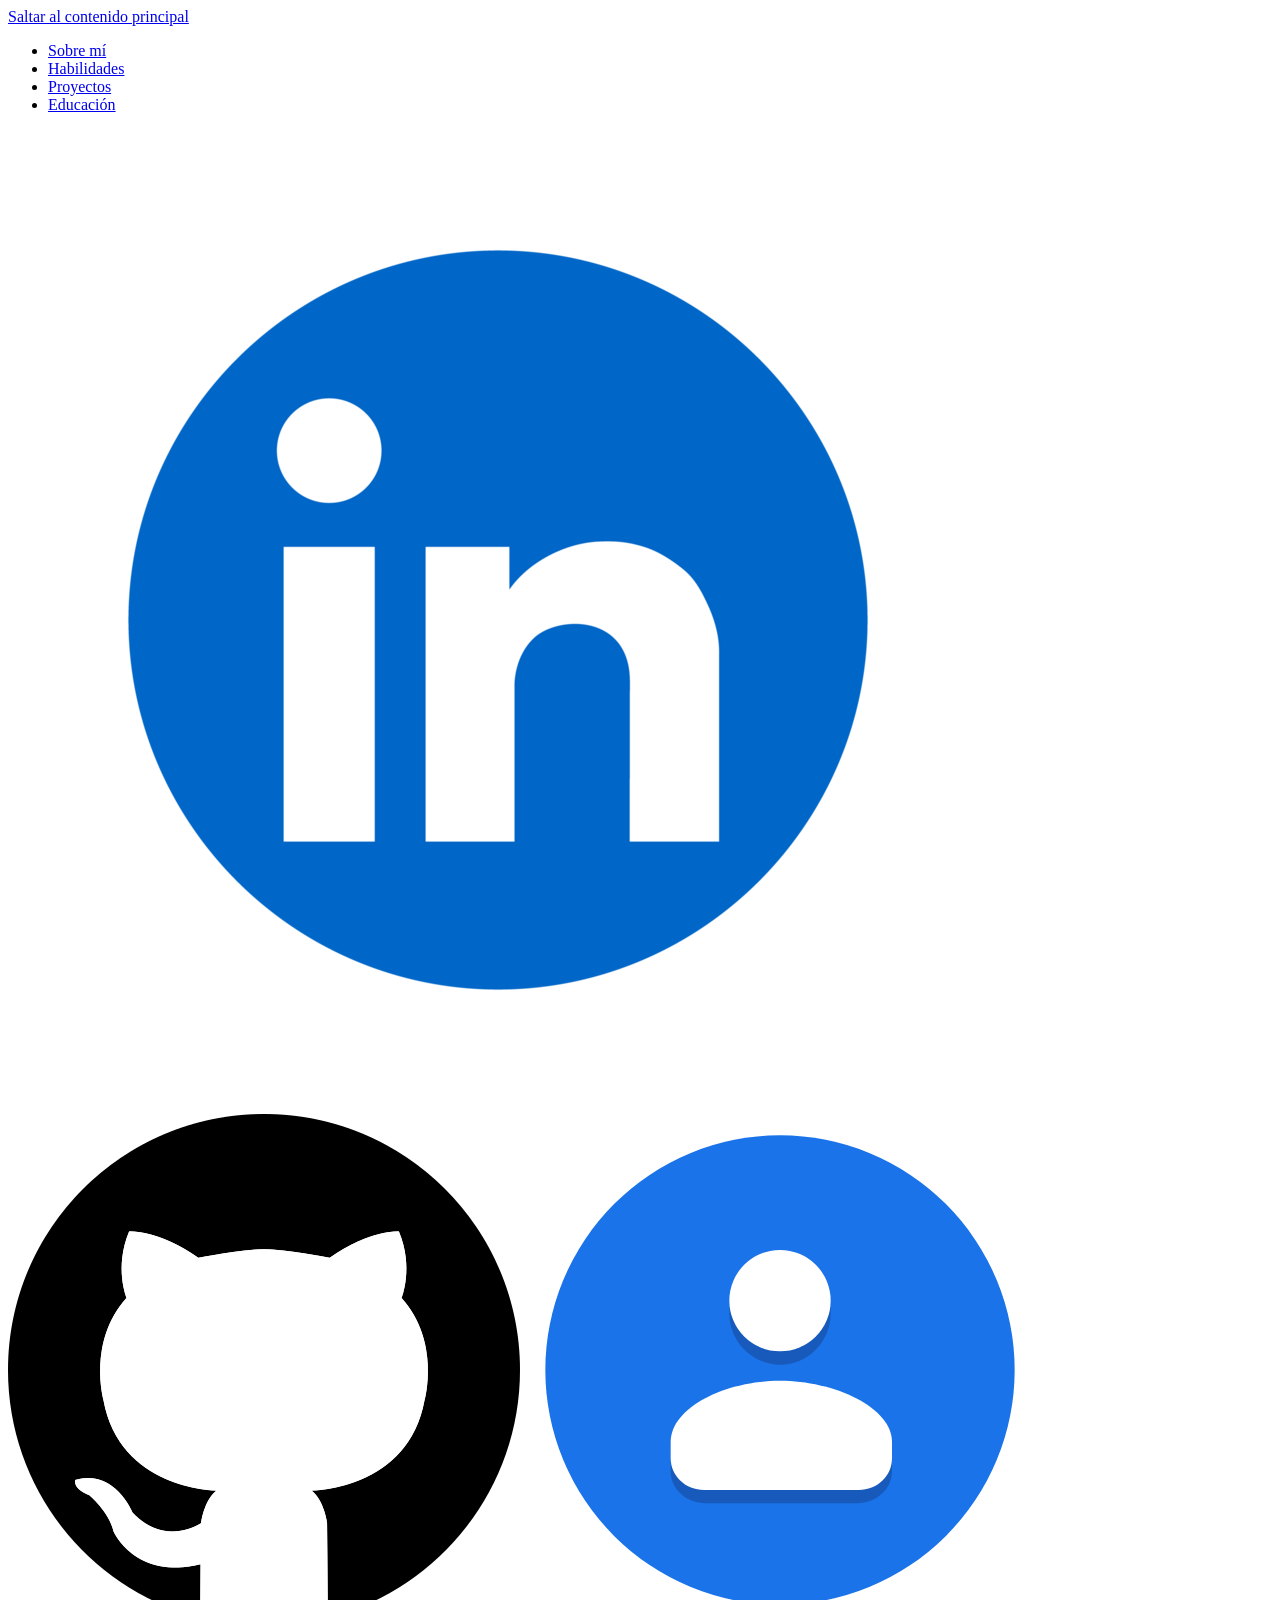
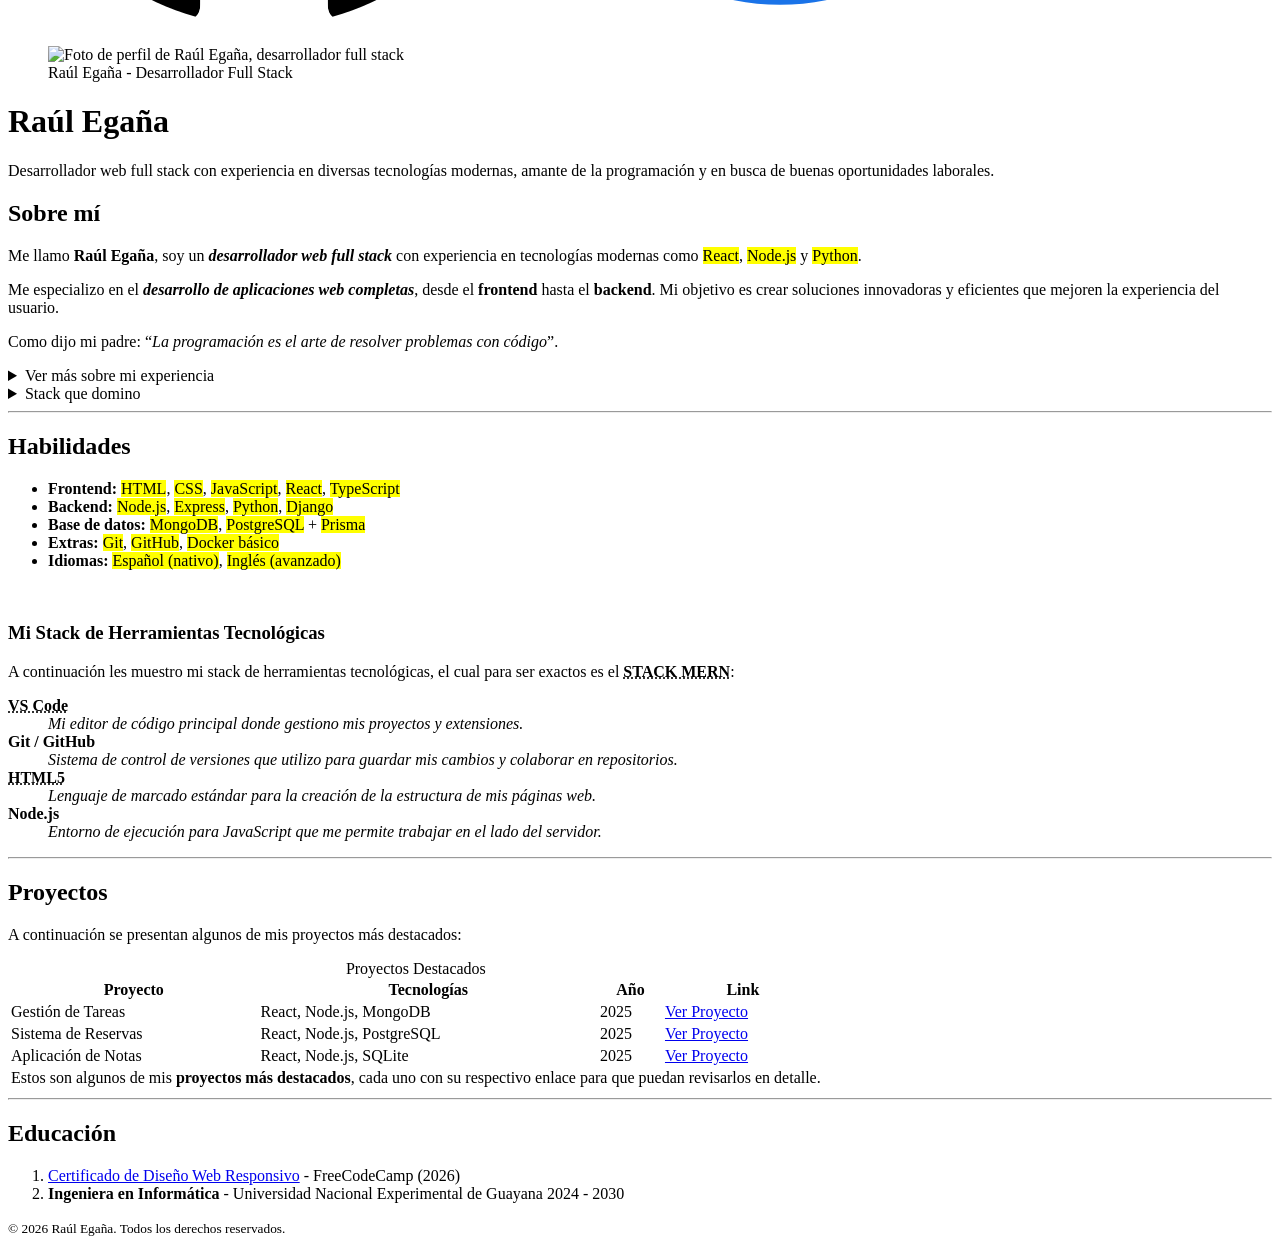
==== commit ac7a9a45: "refactor: reorganiza estructura de carpetas del proyecto y añade .gitignore" ====
--- a/index.html
+++ b/index.html
@@ -38,7 +38,7 @@
     </nav>
     <a href="https://www.linkedin.com/in/raul-egana/" target="_blank" rel="noopener noreferrer" aria-label="Visita mi perfil de LinkedIn"><img src="img/linkedin-logo-linkedin-logo-transparent-linkedin-icon-transparent-free-free-png.png" alt="" aria-hidden="true"></a>
     <a href="https://github.com/raulegana7" target="_blank" rel="noopener noreferrer" aria-label="Visita mi perfil de GitHub"><img src="img/github_logo_icon_229278.png" alt="" aria-hidden="true"></a>
-    <a href="contacto.html" aria-label="Contactame"><img src="img/Google_Contacts_logo.png" alt="" aria-hidden="true"></a>
+    <a href="pages/contacto.html" aria-label="Contactame"><img src="img/Google_Contacts_logo.png" alt="" aria-hidden="true"></a>
       <figure>
         <img src="https://lh3.googleusercontent.com/a/ACg8ocKXFgrxaEAFghJ_hb5OtcxeYJ_DR-HbODJYJRGWwAIdSGLKjJVAyg=s400-c" alt="Foto de perfil de Raúl Egaña, desarrollador full stack" width="150" height="150">
         <figcaption>Raúl Egaña - Desarrollador Full Stack</figcaption>
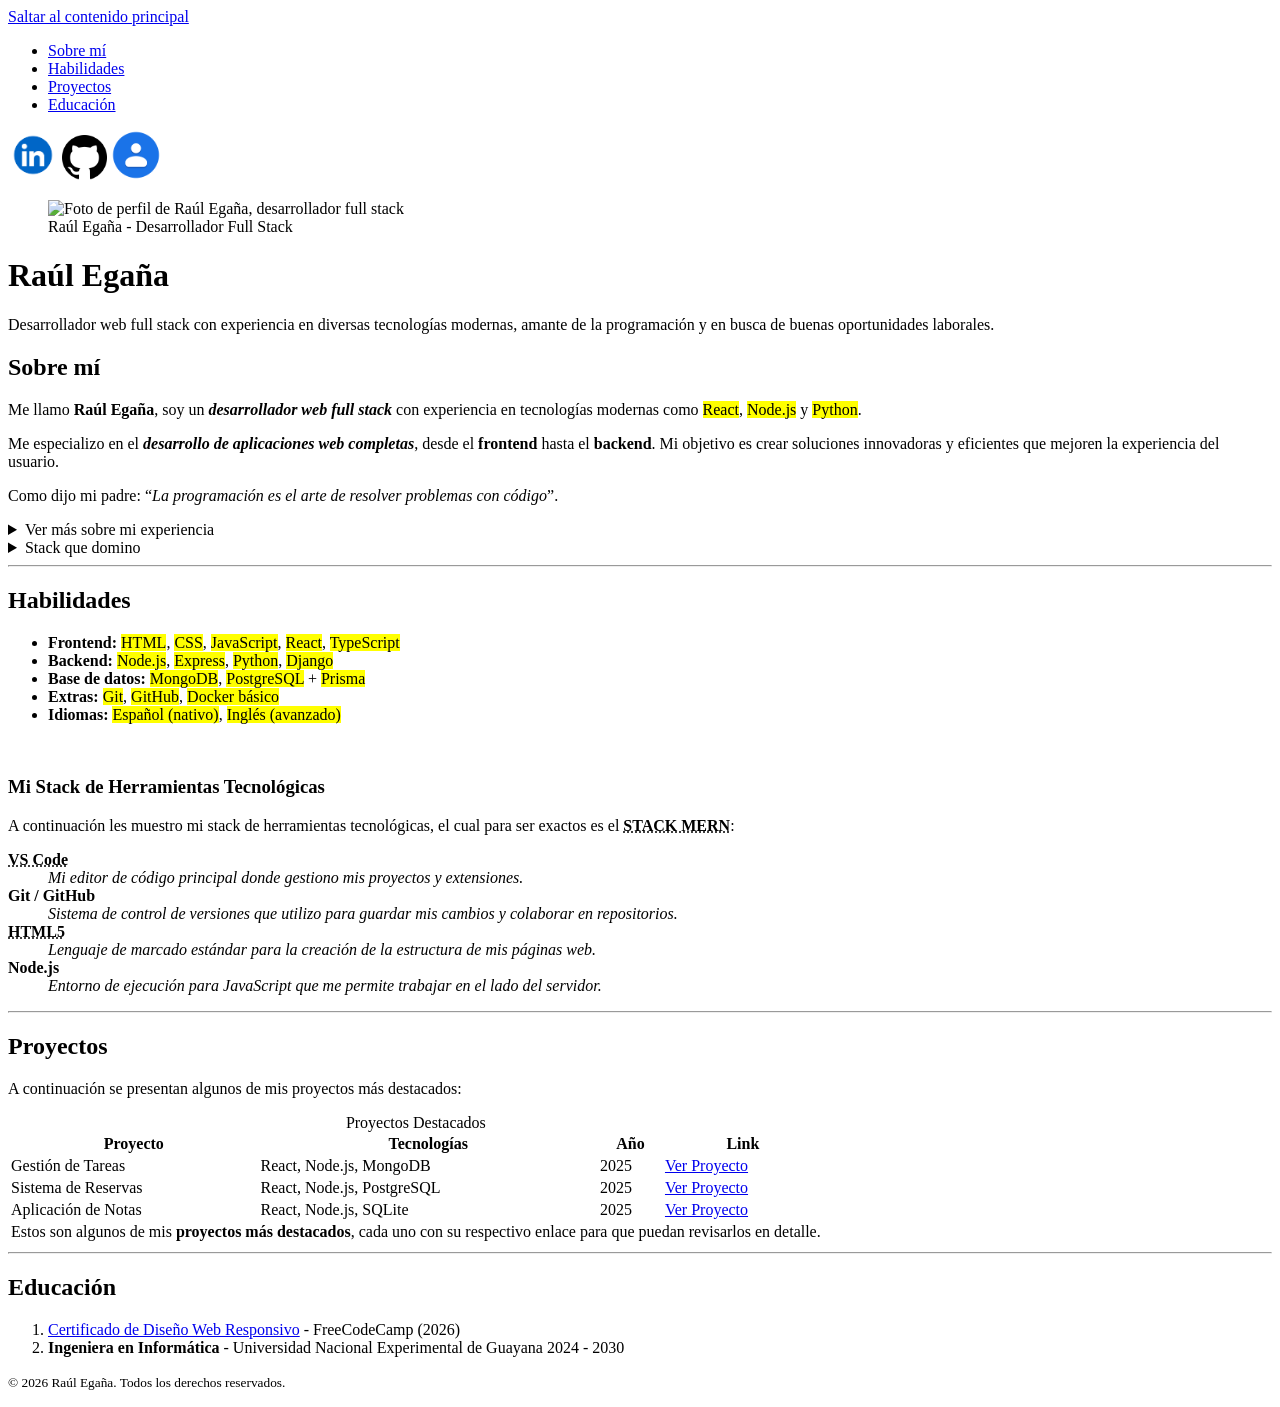
==== commit 0b228320: "feat: agrega width y height a imagenes" ====
--- a/index.html
+++ b/index.html
@@ -36,9 +36,9 @@
         <li><a href="#educacion">Educación</a></li>
       </ul>
     </nav>
-    <a href="https://www.linkedin.com/in/raul-egana/" target="_blank" rel="noopener noreferrer" aria-label="Visita mi perfil de LinkedIn"><img src="img/linkedin-logo-linkedin-logo-transparent-linkedin-icon-transparent-free-free-png.png" alt="" aria-hidden="true"></a>
-    <a href="https://github.com/raulegana7" target="_blank" rel="noopener noreferrer" aria-label="Visita mi perfil de GitHub"><img src="img/github_logo_icon_229278.png" alt="" aria-hidden="true"></a>
-    <a href="pages/contacto.html" aria-label="Contactame"><img src="img/Google_Contacts_logo.png" alt="" aria-hidden="true"></a>
+    <a href="https://www.linkedin.com/in/raul-egana/" target="_blank" rel="noopener noreferrer" aria-label="Visita mi perfil de LinkedIn"><img src="img/linkedin-logo-linkedin-logo-transparent-linkedin-icon-transparent-free-free-png.png" width="50" height="50" alt="" aria-hidden="true"></a>
+    <a href="https://github.com/raulegana7" target="_blank" rel="noopener noreferrer" aria-label="Visita mi perfil de GitHub"><img src="img/github_logo_icon_229278.png" width="45" height="45" alt="" aria-hidden="true"></a>
+    <a href="pages/contacto.html" aria-label="Contactame"><img src="img/Google_Contacts_logo.png" width="50" height="50" alt="" aria-hidden="true"></a>
       <figure>
         <img src="https://lh3.googleusercontent.com/a/ACg8ocKXFgrxaEAFghJ_hb5OtcxeYJ_DR-HbODJYJRGWwAIdSGLKjJVAyg=s400-c" alt="Foto de perfil de Raúl Egaña, desarrollador full stack" width="150" height="150">
         <figcaption>Raúl Egaña - Desarrollador Full Stack</figcaption>
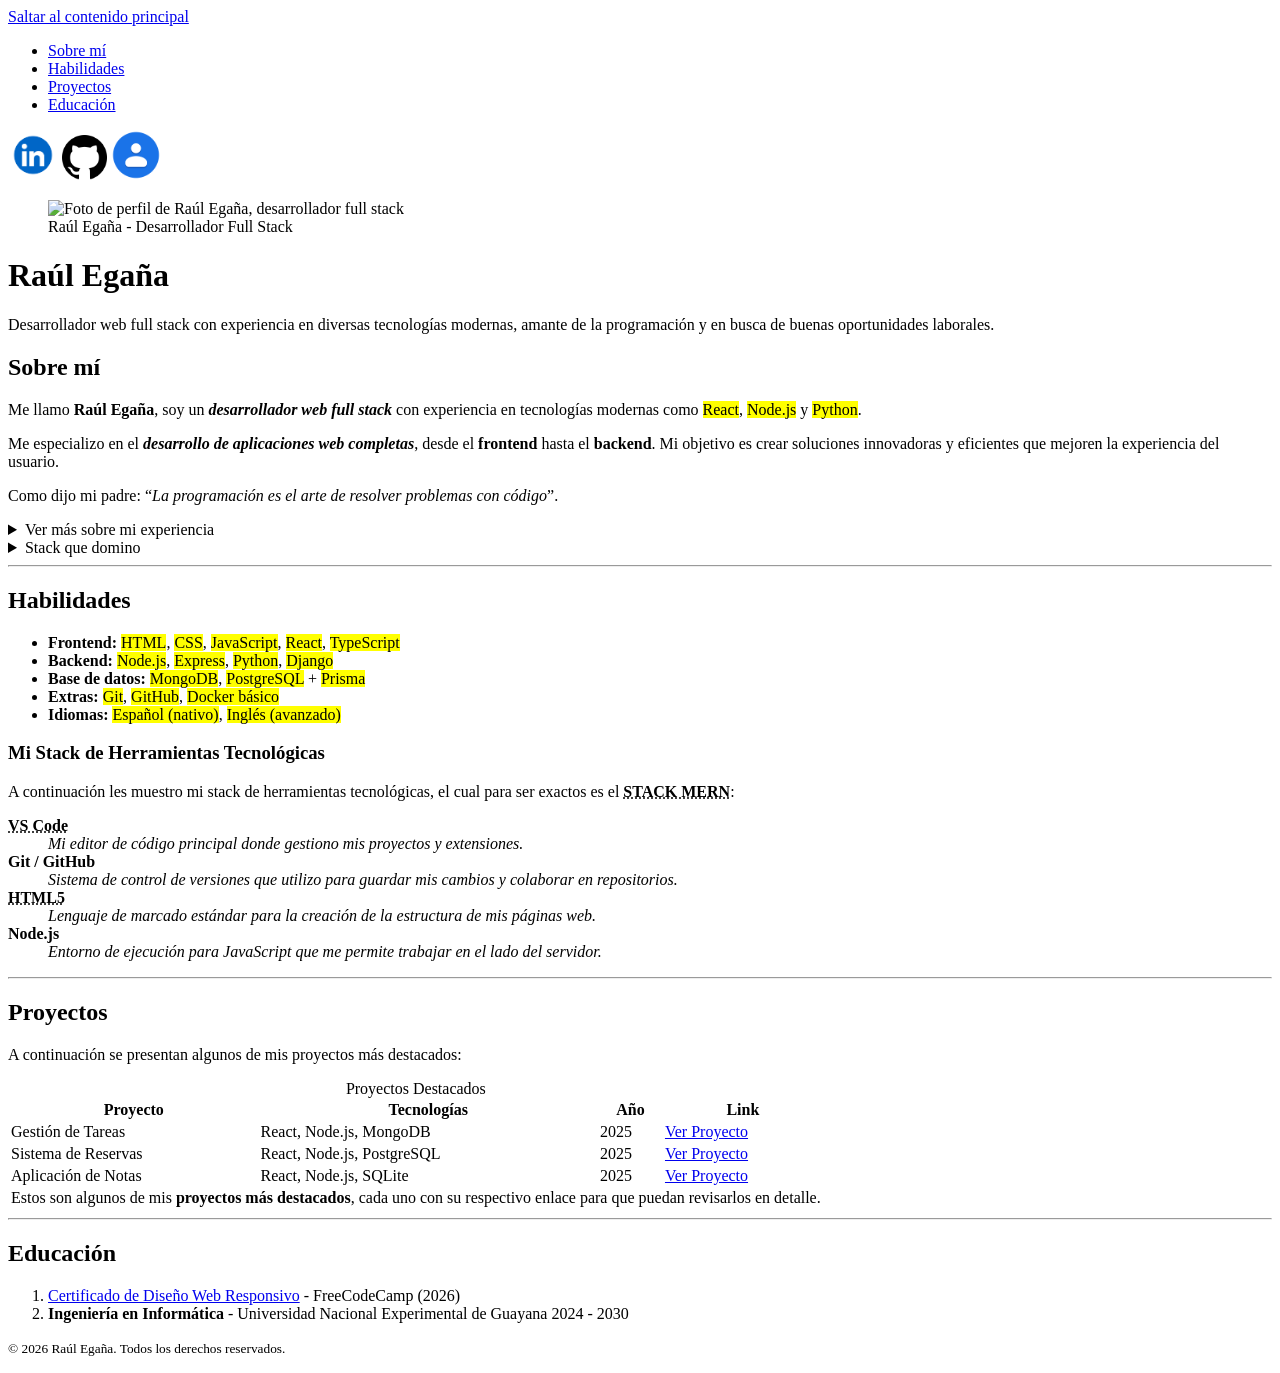
==== commit a3ec19c4: "fix: corrige errores generales con lighthouse" ====
--- a/index.html
+++ b/index.html
@@ -46,7 +46,7 @@
       <h1>Raúl Egaña</h1>
         <p>Desarrollador web full stack con experiencia en diversas tecnologías modernas, amante de la programación y en busca de buenas oportunidades laborales.</p>
   </header>
-  <main>
+  <main  id="main-content">
     <section id="sobre-mi" aria-labelledby="sobre-mi-titulo">
       <h2 id="sobre-mi-titulo">Sobre mí</h2>
         <p>Me llamo <strong>Raúl Egaña</strong>, soy un <em><strong>desarrollador web full stack</strong></em> con experiencia en tecnologías modernas como <mark>React</mark>, <mark>Node.js</mark> y <mark>Python</mark>.</p>
@@ -77,7 +77,6 @@
           <li><strong>Extras:</strong> <mark>Git</mark>, <mark>GitHub</mark>, <mark>Docker básico</mark></li>
           <li><strong>Idiomas:</strong>  <mark>Español (nativo)</mark>, <mark>Inglés (avanzado)</mark></li>
         </ul> 
-    <br>
         <h3 id="stack-titulo">Mi Stack de Herramientas Tecnológicas</h3>
           <p>A continuación les muestro mi stack de herramientas tecnológicas, el cual para ser exactos es el <strong><abbr title="MongoDB, Express.js, React, Node.js">STACK MERN</abbr></strong>:</p>
             <dl aria-labelledby="stack-titulo">
@@ -144,7 +143,7 @@
       <h2 id="educacion-titulo">Educación</h2>
       <ol>
         <li><a href="https://www.freecodecamp.org/learn/responsive-web-design-v9/#quiz-basic-html" target="_blank" rel="noopener noreferrer" title="Certificado de Diseño Web Responsivo">Certificado de Diseño Web Responsivo</a> - FreeCodeCamp (2026)</li>
-        <li><strong>Ingeniera en Informática</strong> - Universidad Nacional Experimental de Guayana <time datetime="2024">2024</time> - <time datetime="2030">2030</time></li>
+        <li><strong>Ingeniería en Informática</strong> - Universidad Nacional Experimental de Guayana <time datetime="2024">2024</time> - <time datetime="2030">2030</time></li>
       </ol>
     </section>
   </main>
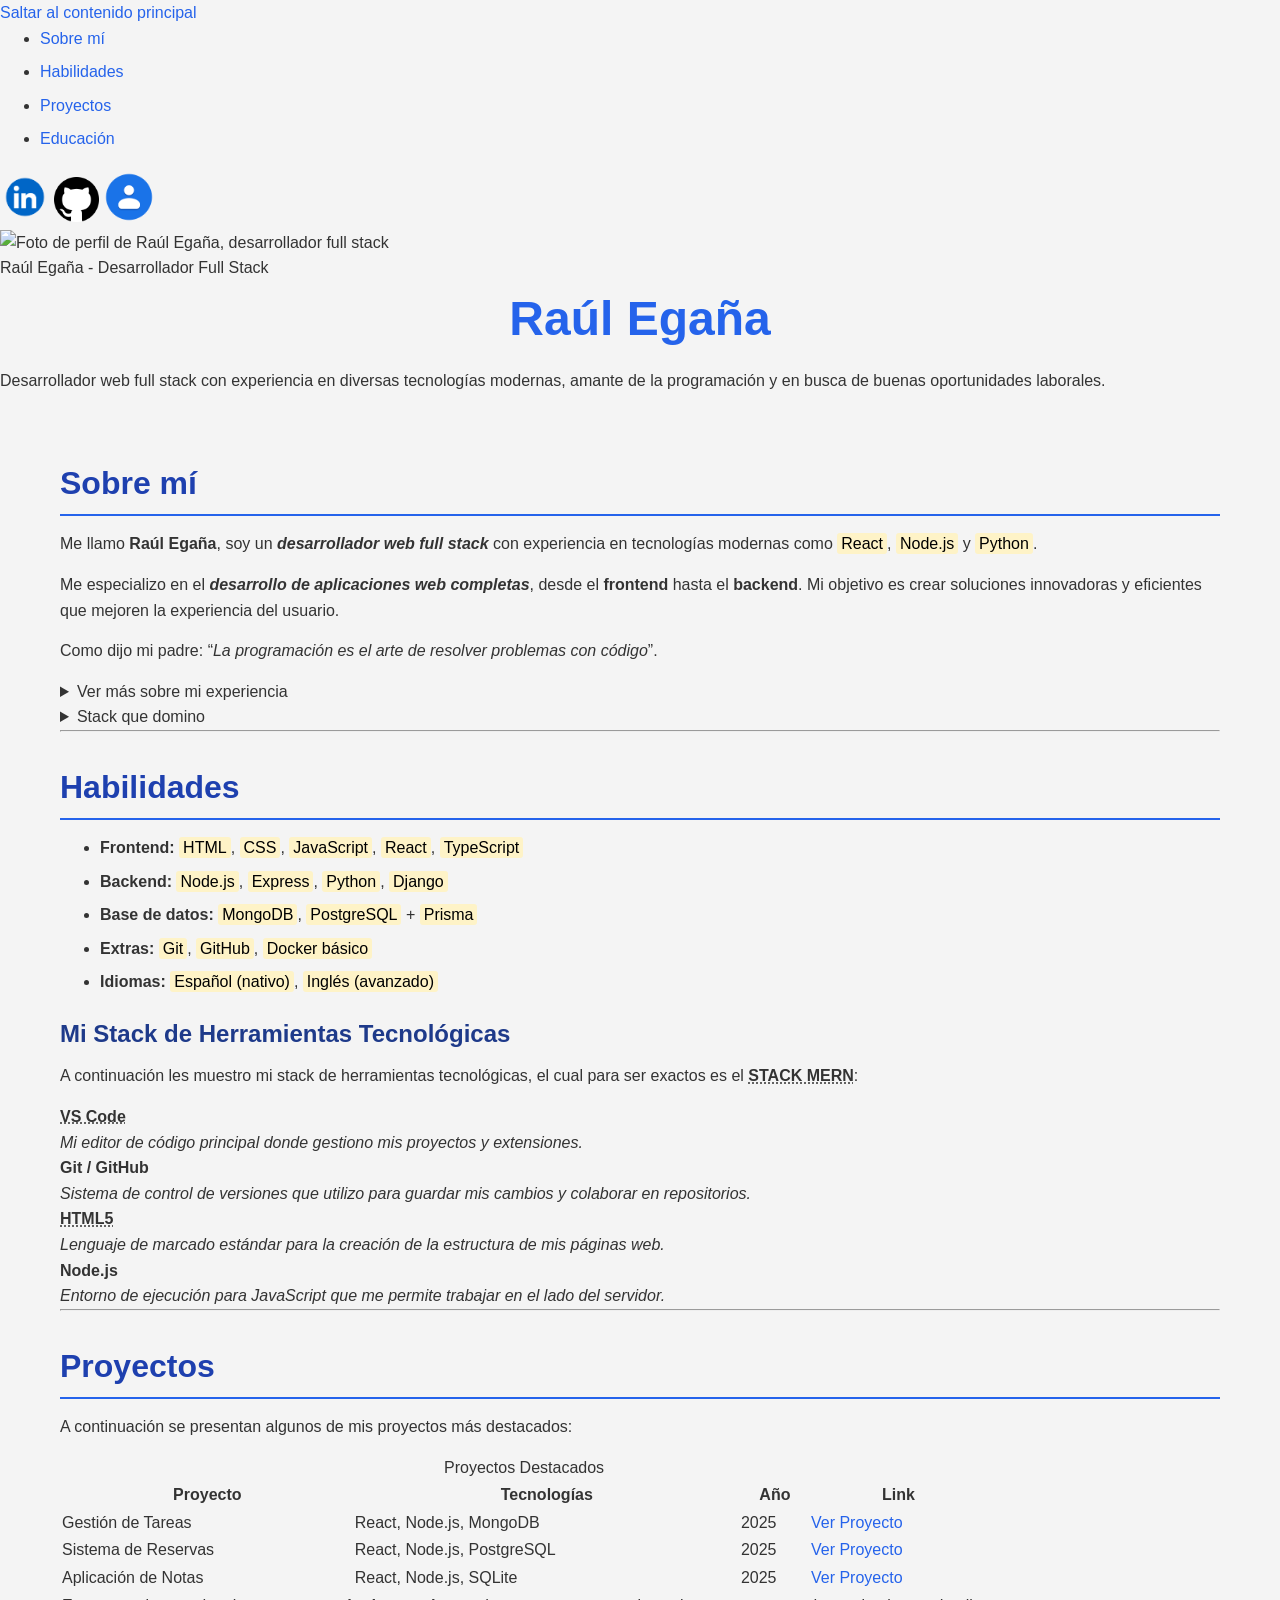
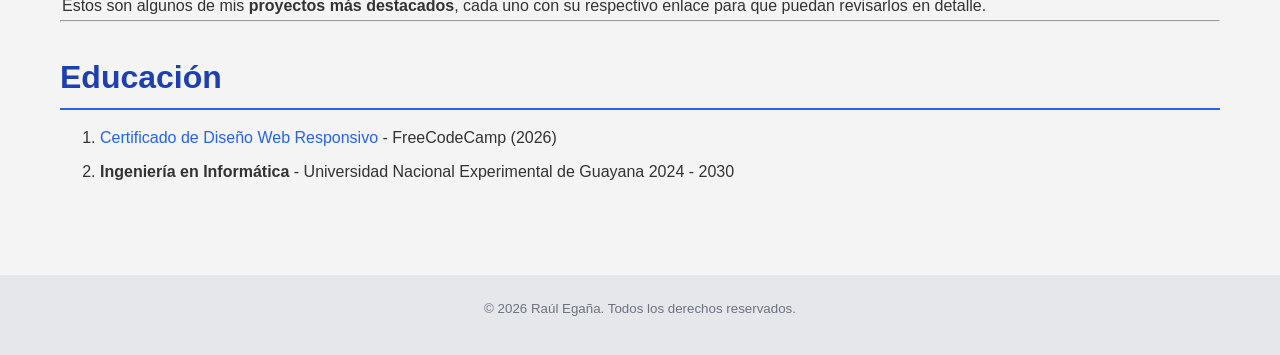
==== commit 51c96c10: "feat: agrega hoja de estilos CSS al proyecto CV + enlace al index" ====
--- a/index.html
+++ b/index.html
@@ -22,6 +22,8 @@
   <link rel="icon" type="image/png" sizes="16x16" href="img/favicon-16x16.png">
   <link rel="apple-touch-icon" sizes="180x180" href="img/apple-touch-icon.png">
   <link rel="manifest" href="img/site.webmanifest">
+
+  <link rel="stylesheet" href="css/styles.css">
 
   <title>Raúl Egaña - Desarrollador Full Stack | CV</title>
 </head>
--- a/css/styles.css
+++ b/css/styles.css
@@ -0,0 +1,94 @@
+/* ==========================================
+   CV WEB - RAÚL EGAÑA
+   Hoja de estilos principal
+   ========================================== */
+
+/* Reset básico */
+* {
+    margin: 0;
+    padding: 0;
+    box-sizing: border-box;
+}
+
+/* Estilos del body */
+body {
+    font-family: Arial, sans-serif;
+    line-height: 1.6;
+    color: #333;
+    background-color: #f4f4f4;
+}
+
+/* Contenedor principal */
+main {
+    max-width: 1200px;
+    margin: 0 auto;
+    padding: 20px;
+}
+
+/* Títulos principales */
+h1 {
+    color: #2563eb;
+    font-size: 48px;
+    text-align: center;
+    margin-bottom: 10px;
+}
+
+/* Títulos de sección */
+h2 {
+    color: #1e40af;
+    font-size: 32px;
+    margin-top: 30px;
+    margin-bottom: 15px;
+    border-bottom: 2px solid #2563eb;
+    padding-bottom: 5px;
+}
+
+/* Subtítulos */
+h3 {
+    color: #1e3a8a;
+    font-size: 24px;
+    margin-top: 20px;
+    margin-bottom: 10px;
+}
+
+/* Párrafos */
+p {
+    margin-bottom: 15px;
+}
+
+/* Links */
+a {
+    color: #2563eb;
+    text-decoration: none;
+}
+
+a:hover {
+    text-decoration: underline;
+    color: #1e40af;
+}
+
+/* Listas */
+ul, ol {
+    margin-left: 40px;
+    margin-bottom: 20px;
+}
+
+li {
+    margin-bottom: 8px;
+}
+
+/* Resaltado con mark */
+mark {
+    background-color: #fef3c7;
+    padding: 2px 4px;
+    border-radius: 3px;
+}
+
+/* Footer */
+footer {
+    text-align: center;
+    margin-top: 50px;
+    padding: 20px;
+    background-color: #e5e7eb;
+    color: #6b7280;
+}
